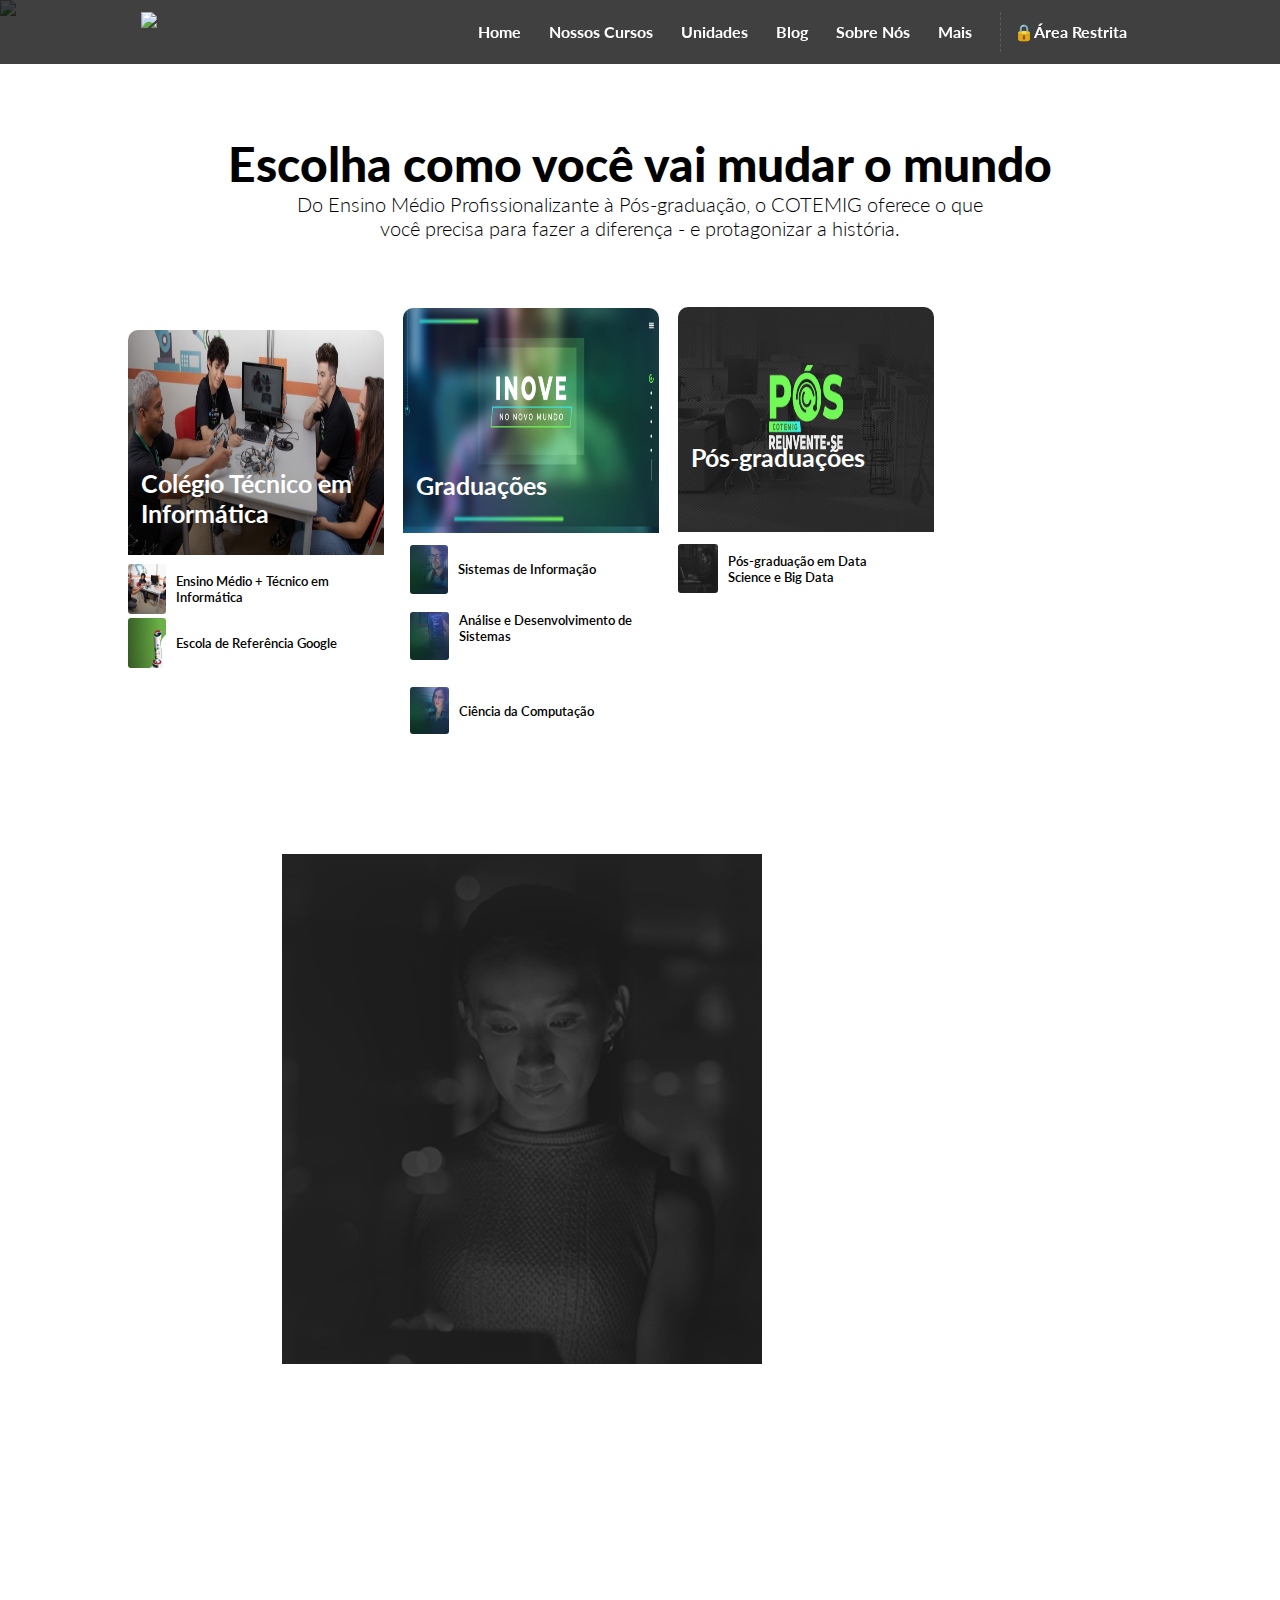
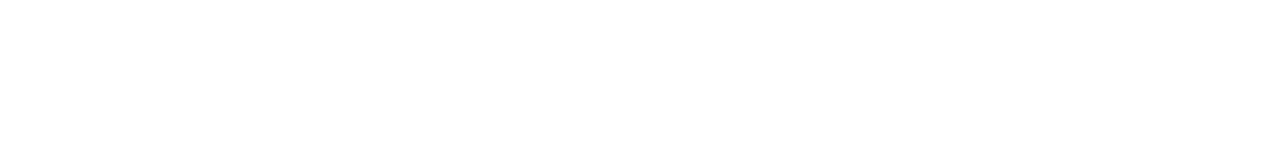
==== Cotemig/index.html @ 52f065c5 "tudo" ====
<!DOCTYPE html>
<html lang="pt-BR">

<head>
    <meta charset="UTF-8">
    <meta name="viewport" content="width=device-width, initial-scale=1.0">
    <meta http-equiv="X-UA-Compatible" content="ie=edge">
    <link rel="stylesheet" href="cotemig.css">
    <link rel="shortcut icon" type="image/x-icon" href="https://cotemig.com.br/assets/img/favicon.ico">
    <title>Cotemig: Sua revolução começa aqui</title>
    <link rel="preconnect" href="https://fonts.googleapis.com">
    <link rel="preconnect" href="https://fonts.gstatic.com" crossorigin>
    <link href="https://fonts.googleapis.com/css2?family=Lato:wght@400;900&display=swap" rel="stylesheet">
</head>

<body>
    <div class="cabeca">
        <img src="https://www.cotemig.com.br/assets/img/logo-white-x.png">
        <div>
            <ul>
                <li>Home</li>
                <li>Nossos Cursos</li>
                <li>Unidades</li>
                <li>Blog</li>
                <li>Sobre Nós</li>
                <li>Mais</li>
                <li id="formiguinha"> 🔒Área Restrita</li>
            </ul>
        </div>
    </div>

    <div class="carrosel">
        <img src="imagens/Aluno.png">
        <h1>COLÉGIO COTEMIG</h1>
        <p>Aqui o comum é ser INOVADOR.</p>

        <div class="botton">
            CLIQUE AQUI E CONHEÇA
        </div>
        <ul>
            <li class="bolinha"></li>
            <li class="bolinha" id="bolaBranca"></li>
        </ul>
    </div>
    <div class="ombro">
        <h1><b>Escolha como você vai mudar o mundo</b></h1>
        <p>Do Ensino Médio Profissionalizante à Pós-graduação, o COTEMIG oferece o que<br>
            você precisa para fazer a diferença - e protagonizar a história.</p>
    </div>

    <div class="cursos">
        <div class="curso1"> <img src="imagens/robotica.jpg">
            <h1>Colégio Técnico em <br> Informática</h1>
        </div>
        <div class="curso2"> <img src="imagens/imgPitica.jpg">
            <p>Ensino Médio + Técnico em<br>Informática</p>
        </div>
        <div class="curso3"> <img src="imagens/trofeu.jpg">
            <p>Escola de Referência Google</p>
        </div>
    </div>
    <div class="graduacao">
        <div class="inovar"> <img src="imagens/inovar.jpg">
            <h1>Graduações</h1>
        </div>
        <div class="SI"> <img src="imagens/caraSimpatico2.jpg">
            <p>Sistemas de Informação</p>
        </div>
        <div class="ADS"> <img src="imagens/celular.jpg">
            <p>Análise e Desenvolvimento de Sistemas</p>
        </div>
        <div class="CC"> <img src="imagens/menina.jpg">
            <p>Ciência da Computação</p>
        </div>
    </div>
    <div class="pós">
        <div class="reinventar"> <img src="imagens/reinventar.jpg">
            <h1>Pós-graduações</h1>
        </div>
        <div class="DSBD"> <img src="imagens/pc.jpg">
            <p>Pós-graduação em Data <br> Science e Big Data</p>
        </div>
        <div class="DFSM"> <img src="imagens/mulher.jpg"></div>
    </div>

</body>

</html>
---- Cotemig/cotemig.css ----
* {
    margin: 0;
    list-style: none;
    font-family: 'Lato', sans-serif;
}

div.cabeca>img {
    height: 40px;
}

.cabeca {
    z-index: 2;
    height: 4em;
    background: rgba(0, 0, 0, .75);
    align-items: center;
    display: flex;
    flex-wrap: wrap;
    justify-content: space-around;
    position: fixed;
    width: 100vw;
}


li {
    display: inline-block;
    padding-right: 1.5rem;
    color: white;
    font-weight: bold;
    transition: 0.5s;
}


li:hover {
    color: #40aa0b;
}


#formiguinha {
    border-left: dashed 1px rgba(121, 120, 120, 0.5);
    padding: .6rem .8rem;
}

div.carrosel>img {
    max-width: 85.4em;
}

div.carrosel>h1 {
    color: white;
    font-weight: 800;
    position: relative;
    bottom: 35vh;
    left: 15vw;
}

div.carrosel>p {
    color: white;
    font-weight: 400;
    position: relative;
    bottom: 33vh;
    left: 15vw;
}

.botton {
    z-index: 1;
    background: #40aa0b;
    color: white;
    border-radius: 8px;
    text-align: center;
    font-weight: 400;
    width: 18em;
    padding: 10px;
    position: relative;
    bottom: 28vh;
    left: 15vw;
}

.bolinha {
    background: #40aa0b;
    border-radius: 10px;
    height: 8.5px;
    position: relative;
    bottom: 25vh;
    left: 15vw;
}

#bolaBranca {
    background: white;
}

.ombro {
    text-align: center;
    font-size: 24px;
}

div.ombro>p {
    text-align: center;
    font-weight: 300;
    font-size: 20px
}

.cursos {
    display: flex;
    flex-direction: column;
    justify-content: center;
    width: 20.5%;
    position: relative;
    left: 10vw;
    top: 10vh;
}


div.curso1>img {
    z-index: -1;
    width: 20vw;
    height: 25vh;
    border-top-left-radius: 10px;
    border-top-right-radius: 10px;
    transform: scale(1);
}

div.curso1>h1 {
    z-index: 1;
    color: white;
    font-weight: 700;
    font-size: 25px;
    position: relative;
    bottom: 10vh;
    left: 1vw;
    
}

.curso2 {
    display: flex;
    flex-direction: row;
    align-items: center;
    position: absolute;
    top: 26vh;
}

.curso2:hover {
    color: #40aa0b;
}

div.curso2>img {
    width: 3vw;
    height: 5.5vh;
    border-radius: 3px;
    transform: scale(1);
    margin-right: 10px;
}

div.curso2>p {
    font-weight: 600;
    font-size: 0.8em;
    transition: 0.5s;
}

.curso3 {
    display: flex;
    flex-direction: row;
    align-items: center;
    transition: 0.5s;
}
.curso3:hover {
    color: #40aa0b;
}

div.curso3>img {
    width: 3vw;
    height: 5.5vh;
    border-radius: 3px;
    transform: scale(1);
    margin-right: 10px;
}

div.curso3>p {
    font-size: 0.8em;
    font-weight: 600;
}

.graduacao {
    display: flex;
    flex-direction: column;
    justify-content: center;
    width: 20.5%;
    position: relative;
    left: 31.5vw;
    bottom: 30vh;
}

div.inovar>img {
    width: 20vw;
    height: 25vh;
    border-top-left-radius: 10px;
    border-top-right-radius: 10px;
    transform: scale(1);
    margin-right: 10px;
}

div.inovar>h1 {
    color: white;
    font-weight: 700;
    font-size: 25px;
    position: absolute;
    top: 18vh;
    left: 1vw;
}

.SI {
    display: flex;
    flex-direction: row;
    align-items: center;
    position: relative;
    left: 0.5vw;
    top: 1vh;
    transition: 0.5s;
}

.SI:hover {
    color: #40aa0b;
}

div.SI>img {
    width: 3vw;
    height: 5.5vh;
    border-radius: 3px;
    transform: scale(1);
    margin-right: 10px;
}

div.SI>p {
    font-size: 0.8em;
    font-weight: 600;
}

.ADS {
    display: flex;
    flex-direction: row;
    position: relative;
    left: 0.5vw;
    top: 3vh;
    transition: 0.5s;
}

.ADS:hover {
    color: #40aa0b
}


div.ADS>img {
    width: 3.1vw;
    height: 5.3vh;
    border-radius: 3px;
    transform: scale(1);
    margin-right: 10px;
}

div.ADS>p {
    font-size: 0.8em;
    font-weight: 600;;
}

.CC {
    display: flex;
    flex-direction: row;
    align-items: center;
    position: relative;
    left: 0.5vw;
    top: 6vh;
}

div.CC>img {
    width: 3.1vw;
    height: 5.3vh;
    border-radius: 3px;
    margin-right: 10px;
}

div.CC>p {
    font-size: 0.8em;
    font-weight: 600;
}

.pós{
    display: flex;
    flex-direction: column;
    justify-content: center;
    width: 20.5%;
    position: relative;
    left: 22vw;
    bottom: 41.5vh;
}

.reinventar {
    position: relative;
    left: 31vw;
    bottom: 30vh;
}

div.reinventar>img {
    width: 20vw;
    height: 25vh;
    border-top-left-radius: 10px;
    border-top-right-radius: 10px;
    transform: scale(1);
    margin-right: 10px;
}

div.reinventar>h1 {
    color: white;
    font-weight: 700;
    font-size: 25px;
    position: absolute;
    top: 15vh;
    left: 1vw;
}

.DSBD {
    display: flex;
    flex-direction: row;
    align-items: center;
    position: relative;
    left: 31vw;
    bottom: 29vh;

}

div.DSBD>img {
    width: 3.1vw;
    height: 5.5vh;
    border-radius: 3px;
    margin-right: 10px;
}

div.DSBD>p {
    font-size: 0.8em;
    font-weight: 600;
}

.DSFM {
    display: flex;
    flex-direction: row;
    align-items: center;
    position: relative;
    left: 31vw;
    bottom: 29vh;
    border: solid;
   
}

div.DSFM>img {
    width: 3.1vw;
    height: 5.5vh;
    border-radius: 3px;
    margin-right: 10px;
}
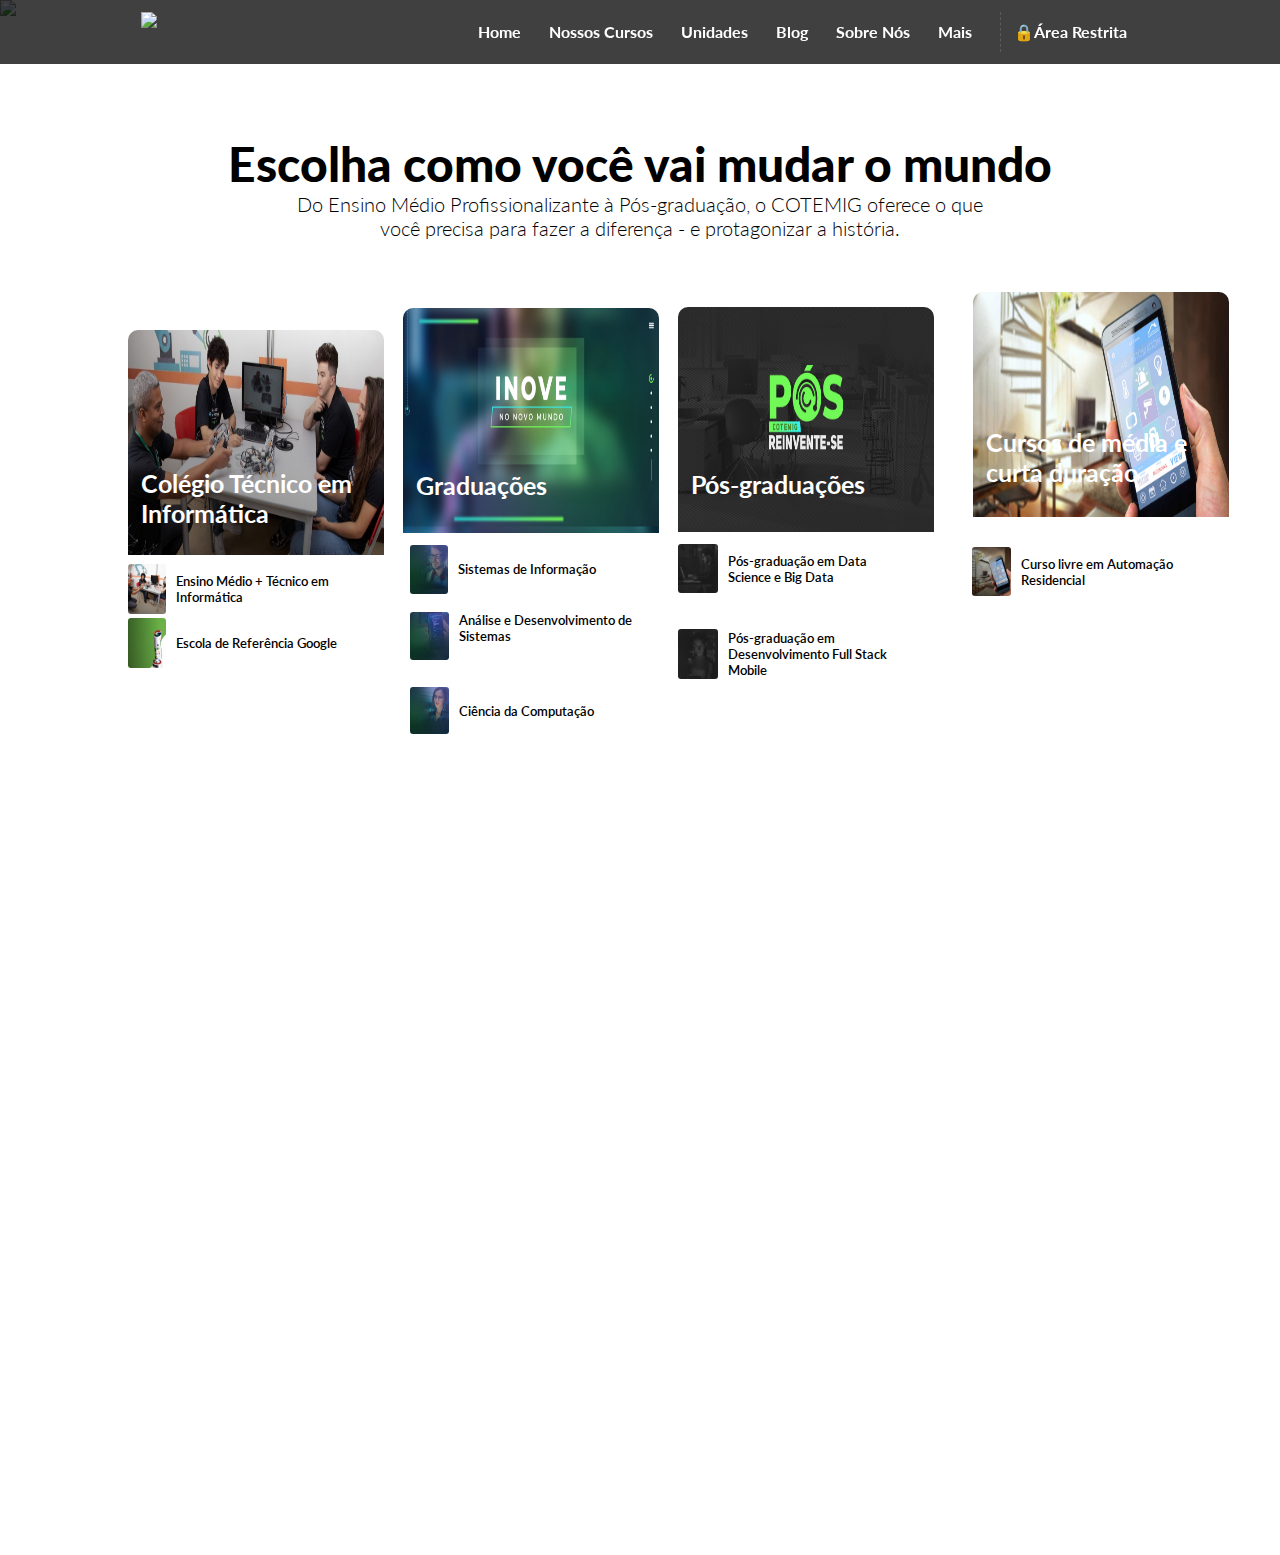
==== commit e9459482: ".." ====
--- a/Cotemig/index.html
+++ b/Cotemig/index.html
@@ -47,42 +47,52 @@
         <p>Do Ensino Médio Profissionalizante à Pós-graduação, o COTEMIG oferece o que<br>
             você precisa para fazer a diferença - e protagonizar a história.</p>
     </div>
-
-    <div class="cursos">
-        <div class="curso1"> <img src="imagens/robotica.jpg">
-            <h1>Colégio Técnico em <br> Informática</h1>
+    <section>
+        <div class="escola">
+            <div class="tecnica"> <img src="imagens/robotica.jpg">
+                <h1>Colégio Técnico em <br> Informática</h1>
+            </div>
+            <div class="informatica"> <img src="imagens/imgPitica.jpg">
+                <p>Ensino Médio + Técnico em<br>Informática</p>
+            </div>
+            <div class="google"> <img src="imagens/trofeu.jpg">
+                <p>Escola de Referência Google</p>
+            </div>
         </div>
-        <div class="curso2"> <img src="imagens/imgPitica.jpg">
-            <p>Ensino Médio + Técnico em<br>Informática</p>
+        <div class="graduacao">
+            <div class="inovar"> <img src="imagens/inovar.jpg">
+                <h1>Graduações</h1>
+            </div>
+            <div class="SI"> <img src="imagens/caraSimpatico2.jpg">
+                <p>Sistemas de Informação</p>
+            </div>
+            <div class="ADS"> <img src="imagens/celular.jpg">
+                <p>Análise e Desenvolvimento de Sistemas</p>
+            </div>
+            <div class="CC"> <img src="imagens/menina.jpg">
+                <p>Ciência da Computação</p>
+            </div>
         </div>
-        <div class="curso3"> <img src="imagens/trofeu.jpg">
-            <p>Escola de Referência Google</p>
+        <div class="pós">
+            <div class="reinventar"> <img src="imagens/reinventar.jpg">
+                <h1>Pós-graduações</h1>
+            </div>
+            <div class="DSBD"> <img src="imagens/pc.jpg">
+                <p>Pós-graduação em Data <br> Science e Big Data</p>
+            </div>
+            <div class="DFSM"> <img src="imagens/mulher.jpg">
+                <p>Pós-graduação em <br> Desenvolvimento Full Stack <br> Mobile</p>
+            </div>
         </div>
-    </div>
-    <div class="graduacao">
-        <div class="inovar"> <img src="imagens/inovar.jpg">
-            <h1>Graduações</h1>
+        <div class="cursos">
+            <div class="curto"> <img src="imagens/telefonejpg.jpg">
+                <h1>Cursos de média e curta duração</h1>
+            </div>
+            <div class="AR"> <img src="imagens/telefonePitico.jpg">
+                <p>Curso livre em Automação <br> Residencial</p>
+            </div>
         </div>
-        <div class="SI"> <img src="imagens/caraSimpatico2.jpg">
-            <p>Sistemas de Informação</p>
-        </div>
-        <div class="ADS"> <img src="imagens/celular.jpg">
-            <p>Análise e Desenvolvimento de Sistemas</p>
-        </div>
-        <div class="CC"> <img src="imagens/menina.jpg">
-            <p>Ciência da Computação</p>
-        </div>
-    </div>
-    <div class="pós">
-        <div class="reinventar"> <img src="imagens/reinventar.jpg">
-            <h1>Pós-graduações</h1>
-        </div>
-        <div class="DSBD"> <img src="imagens/pc.jpg">
-            <p>Pós-graduação em Data <br> Science e Big Data</p>
-        </div>
-        <div class="DFSM"> <img src="imagens/mulher.jpg"></div>
-    </div>
-
+    </section>
 </body>
 
 </html>--- a/Cotemig/cotemig.css
+++ b/Cotemig/cotemig.css
@@ -98,7 +98,9 @@
     font-size: 20px
 }
 
-.cursos {
+
+
+.escola {
     display: flex;
     flex-direction: column;
     justify-content: center;
@@ -109,7 +111,7 @@
 }
 
 
-div.curso1>img {
+div.tecnica>img {
     z-index: -1;
     width: 20vw;
     height: 25vh;
@@ -118,7 +120,7 @@
     transform: scale(1);
 }
 
-div.curso1>h1 {
+div.tecnica>h1 {
     z-index: 1;
     color: white;
     font-weight: 700;
@@ -129,7 +131,7 @@
     
 }
 
-.curso2 {
+.informatica {
     display: flex;
     flex-direction: row;
     align-items: center;
@@ -137,11 +139,11 @@
     top: 26vh;
 }
 
-.curso2:hover {
+.informatica:hover {
     color: #40aa0b;
 }
 
-div.curso2>img {
+div.informatica>img {
     width: 3vw;
     height: 5.5vh;
     border-radius: 3px;
@@ -149,23 +151,23 @@
     margin-right: 10px;
 }
 
-div.curso2>p {
+div.informatica>p {
     font-weight: 600;
     font-size: 0.8em;
     transition: 0.5s;
 }
 
-.curso3 {
+.google {
     display: flex;
     flex-direction: row;
     align-items: center;
     transition: 0.5s;
 }
-.curso3:hover {
+.google:hover {
     color: #40aa0b;
 }
 
-div.curso3>img {
+div.google>img {
     width: 3vw;
     height: 5.5vh;
     border-radius: 3px;
@@ -173,7 +175,7 @@
     margin-right: 10px;
 }
 
-div.curso3>p {
+div.google>p {
     font-size: 0.8em;
     font-weight: 600;
 }
@@ -311,46 +313,98 @@
     font-weight: 700;
     font-size: 25px;
     position: absolute;
+    top: 18vh;
+    left: 1vw;
+}
+
+.DSBD {
+    display: flex;
+    flex-direction: row;
+    align-items: center;
+    position: relative;
+    left: 31vw;
+    bottom: 29vh;
+
+}
+
+div.DSBD>img {
+    width: 3.1vw;
+    height: 5.5vh;
+    border-radius: 3px;
+    margin-right: 10px;
+}
+
+div.DSBD>p {
+    font-size: 0.8em;
+    font-weight: 600;
+}
+
+.DFSM {
+    display: flex;
+    flex-direction: row;
+    align-items: center;
+    position: relative;
+    left: 31vw;
+    bottom: 25vh;
+}
+
+div.DFSM>img {
+    width: 3.1vw;
+    height: 5.5vh;
+    border-radius: 3px;
+    margin-right: 10px;
+}
+
+div.DFSM>p {
+    font-size: 0.8em;
+    font-weight: 600;
+}
+
+.cursos {
+    display: flex;
+    flex-direction: column;
+    justify-content: center;
+    width: 20.5%;
+    position: relative;
+    left: 76vw;
+    bottom: 109.5vh;
+}
+
+div.curto>img {
+    width: 20vw;
+    height: 25vh;
+    border-top-left-radius: 10px;
+    border-top-right-radius: 10px;
+    transform: scale(1);
+    margin-right: 10px;
+}
+
+div.curto>h1 {
+    color: white;
+    font-weight: 700;
+    font-size: 25px;
+    position: absolute;
     top: 15vh;
     left: 1vw;
 }
 
-.DSBD {
-    display: flex;
-    flex-direction: row;
-    align-items: center;
-    position: relative;
-    left: 31vw;
-    bottom: 29vh;
-
-}
-
-div.DSBD>img {
+.AR {
+    display: flex;
+    flex-direction: row;
+    align-items: center;
+    position: relative;
+    right: 0.1vw;
+    top: 3vh;
+}
+
+div.AR>img {
     width: 3.1vw;
     height: 5.5vh;
     border-radius: 3px;
     margin-right: 10px;
 }
 
-div.DSBD>p {
-    font-size: 0.8em;
-    font-weight: 600;
-}
-
-.DSFM {
-    display: flex;
-    flex-direction: row;
-    align-items: center;
-    position: relative;
-    left: 31vw;
-    bottom: 29vh;
-    border: solid;
-   
-}
-
-div.DSFM>img {
-    width: 3.1vw;
-    height: 5.5vh;
-    border-radius: 3px;
-    margin-right: 10px;
+div.AR>p {
+    font-size: 0.8em;
+    font-weight: 600;
 }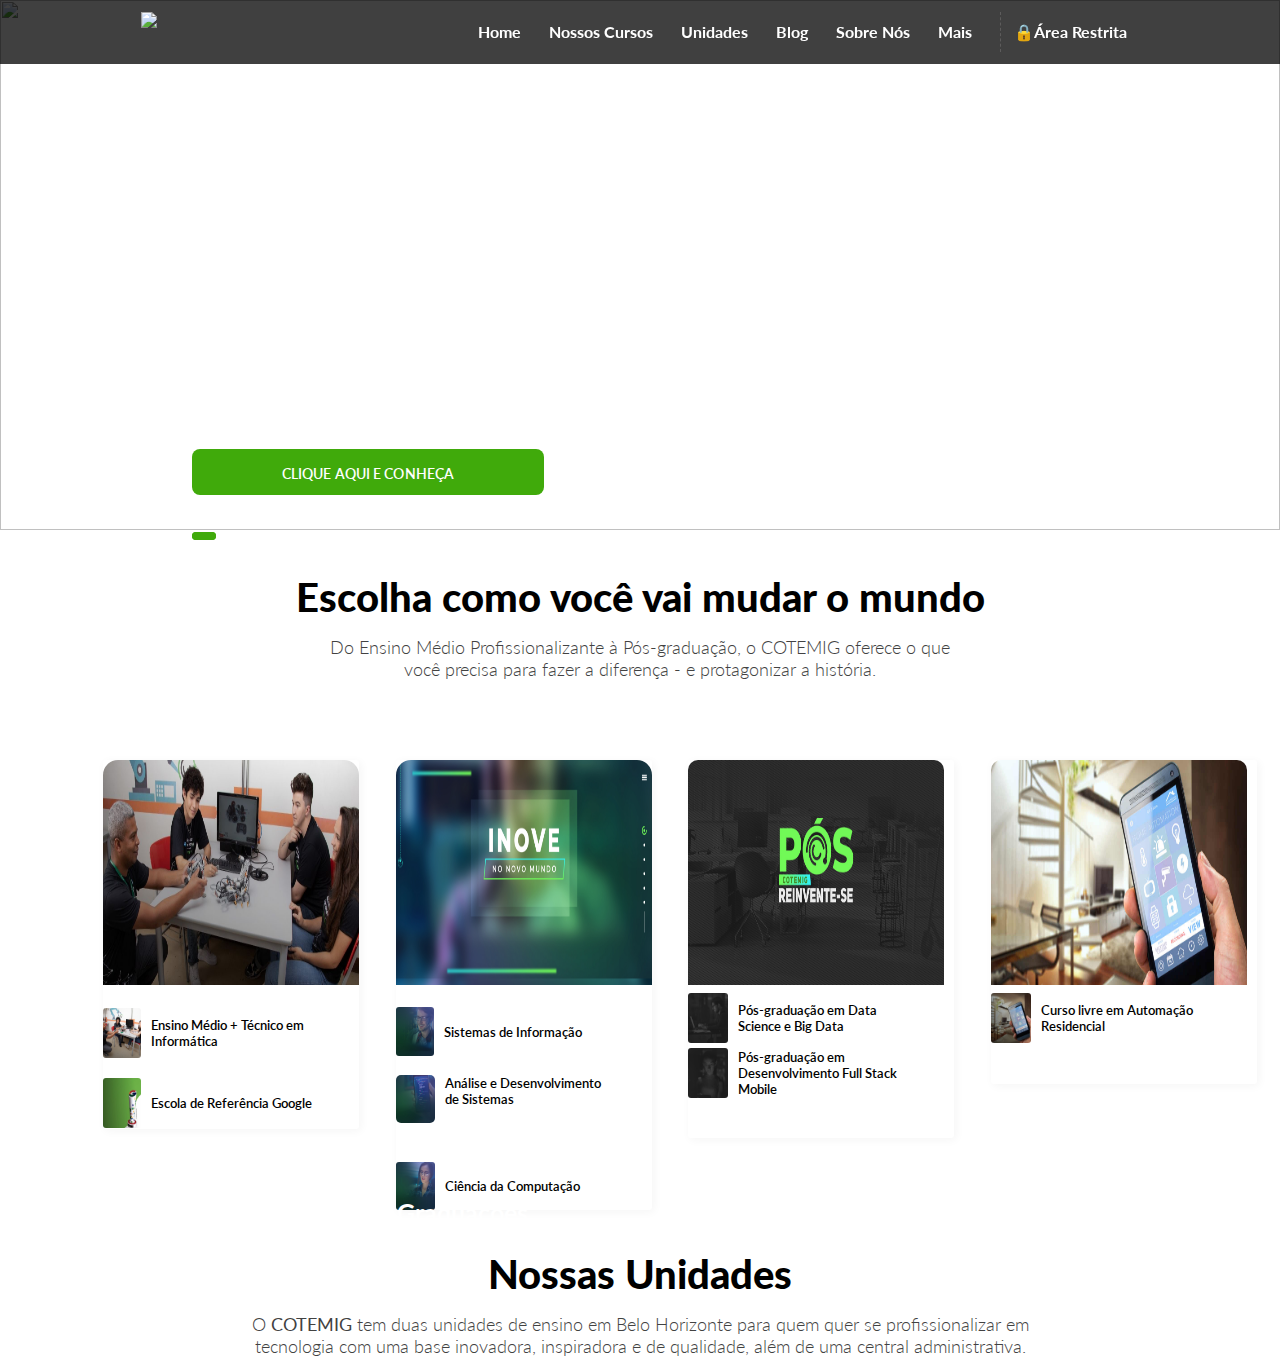
==== commit e2095c4b: "..." ====
--- a/Cotemig/index.html
+++ b/Cotemig/index.html
@@ -14,6 +14,7 @@
 </head>
 
 <body>
+
     <div class="cabeca">
         <img src="https://www.cotemig.com.br/assets/img/logo-white-x.png">
         <div>
@@ -28,26 +29,25 @@
             </ul>
         </div>
     </div>
-
     <div class="carrosel">
         <img src="imagens/Aluno.png">
         <h1>COLÉGIO COTEMIG</h1>
         <p>Aqui o comum é ser INOVADOR.</p>
 
         <div class="botton">
-            CLIQUE AQUI E CONHEÇA
+            <p>CLIQUE AQUI E CONHEÇA</p>
         </div>
         <ul>
             <li class="bolinha"></li>
             <li class="bolinha" id="bolaBranca"></li>
         </ul>
     </div>
-    <div class="ombro">
-        <h1><b>Escolha como você vai mudar o mundo</b></h1>
+    <div class="slogan">
+        <h1>Escolha como você vai mudar o mundo</h1>
         <p>Do Ensino Médio Profissionalizante à Pós-graduação, o COTEMIG oferece o que<br>
             você precisa para fazer a diferença - e protagonizar a história.</p>
     </div>
-    <section>
+    <div class="ombro">
         <div class="escola">
             <div class="tecnica"> <img src="imagens/robotica.jpg">
                 <h1>Colégio Técnico em <br> Informática</h1>
@@ -67,13 +67,13 @@
                 <p>Sistemas de Informação</p>
             </div>
             <div class="ADS"> <img src="imagens/celular.jpg">
-                <p>Análise e Desenvolvimento de Sistemas</p>
+                <p>Análise e Desenvolvimento <br> de Sistemas</p>
             </div>
             <div class="CC"> <img src="imagens/menina.jpg">
                 <p>Ciência da Computação</p>
             </div>
         </div>
-        <div class="pós">
+        <div class="pos">
             <div class="reinventar"> <img src="imagens/reinventar.jpg">
                 <h1>Pós-graduações</h1>
             </div>
@@ -92,7 +92,12 @@
                 <p>Curso livre em Automação <br> Residencial</p>
             </div>
         </div>
-    </section>
+    </div>
+    <div class="slogan">
+        <h1>Nossas Unidades</h1>
+        <p>O <b>COTEMIG</b> tem duas unidades de ensino em Belo Horizonte para quem quer se profissionalizar em <br>
+            tecnologia com uma base inovadora, inspiradora e de qualidade, além de uma central administrativa.</p>
+    </div>
 </body>
 
 </html>--- a/Cotemig/cotemig.css
+++ b/Cotemig/cotemig.css
@@ -1,8 +1,11 @@
 * {
     margin: 0;
+    border: none;
     list-style: none;
     font-family: 'Lato', sans-serif;
 }
+
+
 
 div.cabeca>img {
     height: 40px;
@@ -11,13 +14,13 @@
 .cabeca {
     z-index: 2;
     height: 4em;
+    width: 100vw;
     background: rgba(0, 0, 0, .75);
     align-items: center;
     display: flex;
     flex-wrap: wrap;
     justify-content: space-around;
     position: fixed;
-    width: 100vw;
 }
 
 
@@ -40,23 +43,25 @@
     padding: .6rem .8rem;
 }
 
+
 div.carrosel>img {
-    max-width: 85.4em;
+    width: 100%;
+    height: 530px;
 }
 
 div.carrosel>h1 {
     color: white;
     font-weight: 800;
-    position: relative;
-    bottom: 35vh;
+    position: absolute;
+    bottom: 62vh;
     left: 15vw;
 }
 
 div.carrosel>p {
     color: white;
     font-weight: 400;
-    position: relative;
-    bottom: 33vh;
+    position: absolute;
+    bottom: 58vh;
     left: 15vw;
 }
 
@@ -66,48 +71,63 @@
     color: white;
     border-radius: 8px;
     text-align: center;
-    font-weight: 400;
-    width: 18em;
-    padding: 10px;
-    position: relative;
-    bottom: 28vh;
+    font-weight: 600;
+    letter-spacing: 0.1px;
+    height: 0.9em;
+    width: 20em;
+    padding: 1em;
+    position: absolute;
+    bottom: 45vh;
     left: 15vw;
+}
+
+div.botton>p {
+    font-size: 14px;
 }
 
 .bolinha {
     background: #40aa0b;
     border-radius: 10px;
     height: 8.5px;
-    position: relative;
-    bottom: 25vh;
+    position: absolute;
+    bottom: 40vh;
     left: 15vw;
 }
 
-#bolaBranca {
-    background: white;
-}
-
-.ombro {
+.slogan {
+    padding: 0;
+}
+
+.slogan h1 {
     text-align: center;
-    font-size: 24px;
-}
-
-div.ombro>p {
+    font-size: 2.5em;
+    font-weight: 900;
+    padding-top: 1em;
+}
+
+div.slogan>p {
+    color: #424242;
+    margin-top: 15px;
     text-align: center;
     font-weight: 300;
-    font-size: 20px
-}
-
-
+    font-size: 18px
+}
+
+.ombro {
+    display: flex;
+    justify-content: space-evenly;
+    align-content: center;
+    padding-left: 5em;
+    padding-top: 5em;
+}
 
 .escola {
     display: flex;
-    flex-direction: column;
-    justify-content: center;
-    width: 20.5%;
-    position: relative;
-    left: 10vw;
-    top: 10vh;
+    flex-direction: column; 
+    height: 41vh;
+    margin-right: 0.9em;
+    box-shadow: 2px 2px 10px whitesmoke;
+    border-radius: 3px;
 }
 
 
@@ -115,8 +135,8 @@
     z-index: -1;
     width: 20vw;
     height: 25vh;
-    border-top-left-radius: 10px;
-    border-top-right-radius: 10px;
+    border-top-left-radius: 15px;
+    border-top-right-radius: 15px;
     transform: scale(1);
 }
 
@@ -125,18 +145,16 @@
     color: white;
     font-weight: 700;
     font-size: 25px;
-    position: relative;
-    bottom: 10vh;
-    left: 1vw;
-    
+    position: absolute;
+    top: 130vh;
+    left: 8vw;
 }
 
 .informatica {
     display: flex;
-    flex-direction: row;
-    align-items: center;
-    position: absolute;
-    top: 26vh;
+    align-items: center;
+    height: 10vh;
+    transition: 0.5s;
 }
 
 .informatica:hover {
@@ -159,7 +177,6 @@
 
 .google {
     display: flex;
-    flex-direction: row;
     align-items: center;
     transition: 0.5s;
 }
@@ -183,20 +200,18 @@
 .graduacao {
     display: flex;
     flex-direction: column;
-    justify-content: center;
-    width: 20.5%;
-    position: relative;
-    left: 31.5vw;
-    bottom: 30vh;
+    margin-right: 0.9em;
+    height: 50vh;
+    box-shadow: 2px 2px 10px whitesmoke;
+    border-radius: 3px;
 }
 
 div.inovar>img {
     width: 20vw;
     height: 25vh;
-    border-top-left-radius: 10px;
-    border-top-right-radius: 10px;
-    transform: scale(1);
-    margin-right: 10px;
+    border-top-left-radius: 15px;
+    border-top-right-radius: 15px;
+    transform: scale(1);
 }
 
 div.inovar>h1 {
@@ -204,17 +219,14 @@
     font-weight: 700;
     font-size: 25px;
     position: absolute;
-    top: 18vh;
-    left: 1vw;
+    top: 133vh;
+    left: 31vw;
 }
 
 .SI {
     display: flex;
-    flex-direction: row;
-    align-items: center;
-    position: relative;
-    left: 0.5vw;
-    top: 1vh;
+    align-items: center;
+    height: 10vh;
     transition: 0.5s;
 }
 
@@ -238,9 +250,7 @@
 .ADS {
     display: flex;
     flex-direction: row;
-    position: relative;
-    left: 0.5vw;
-    top: 3vh;
+    height: 10vh;
     transition: 0.5s;
 }
 
@@ -252,7 +262,7 @@
 div.ADS>img {
     width: 3.1vw;
     height: 5.3vh;
-    border-radius: 3px;
+    border-radius: 5px;
     transform: scale(1);
     margin-right: 10px;
 }
@@ -264,11 +274,12 @@
 
 .CC {
     display: flex;
-    flex-direction: row;
-    align-items: center;
-    position: relative;
-    left: 0.5vw;
-    top: 6vh;
+    align-items: center;
+    transition: 0.5s;
+}
+
+.CC:hover {
+    color:#40aa0b;
 }
 
 div.CC>img {
@@ -283,20 +294,13 @@
     font-weight: 600;
 }
 
-.pós{
+.pos{
     display: flex;
     flex-direction: column;
-    justify-content: center;
-    width: 20.5%;
-    position: relative;
-    left: 22vw;
-    bottom: 41.5vh;
-}
-
-.reinventar {
-    position: relative;
-    left: 31vw;
-    bottom: 30vh;
+    margin-right: 0.9em;
+    height: 42vh;
+    box-shadow: 2px 2px 10px whitesmoke;
+    border-radius: 3px;
 }
 
 div.reinventar>img {
@@ -313,18 +317,19 @@
     font-weight: 700;
     font-size: 25px;
     position: absolute;
-    top: 18vh;
-    left: 1vw;
+    top: 133vh;
+    left: 54vw;
 }
 
 .DSBD {
     display: flex;
-    flex-direction: row;
-    align-items: center;
-    position: relative;
-    left: 31vw;
-    bottom: 29vh;
-
+    align-items: center;
+    height: 60px;
+    transition: 0.5s;
+}
+
+.DSBD:hover {
+    color:#40aa0b
 }
 
 div.DSBD>img {
@@ -343,9 +348,11 @@
     display: flex;
     flex-direction: row;
     align-items: center;
-    position: relative;
-    left: 31vw;
-    bottom: 25vh;
+    transition: 0.5s;
+}
+
+.DFSM:hover {
+    color:#40aa0b;
 }
 
 div.DFSM>img {
@@ -363,11 +370,14 @@
 .cursos {
     display: flex;
     flex-direction: column;
-    justify-content: center;
-    width: 20.5%;
-    position: relative;
-    left: 76vw;
-    bottom: 109.5vh;
+    height: 36vh;
+    box-shadow: 2px 2px 10px whitesmoke;
+    border-radius: 3px;
+    transition: 0.5s;
+}
+
+.cursos:hover {
+    color:#40aa0b;
 }
 
 div.curto>img {
@@ -384,17 +394,14 @@
     font-weight: 700;
     font-size: 25px;
     position: absolute;
-    top: 15vh;
-    left: 1vw;
+    top: 130vh;
 }
 
 .AR {
     display: flex;
     flex-direction: row;
     align-items: center;
-    position: relative;
-    right: 0.1vw;
-    top: 3vh;
+    height: 60px;
 }
 
 div.AR>img {
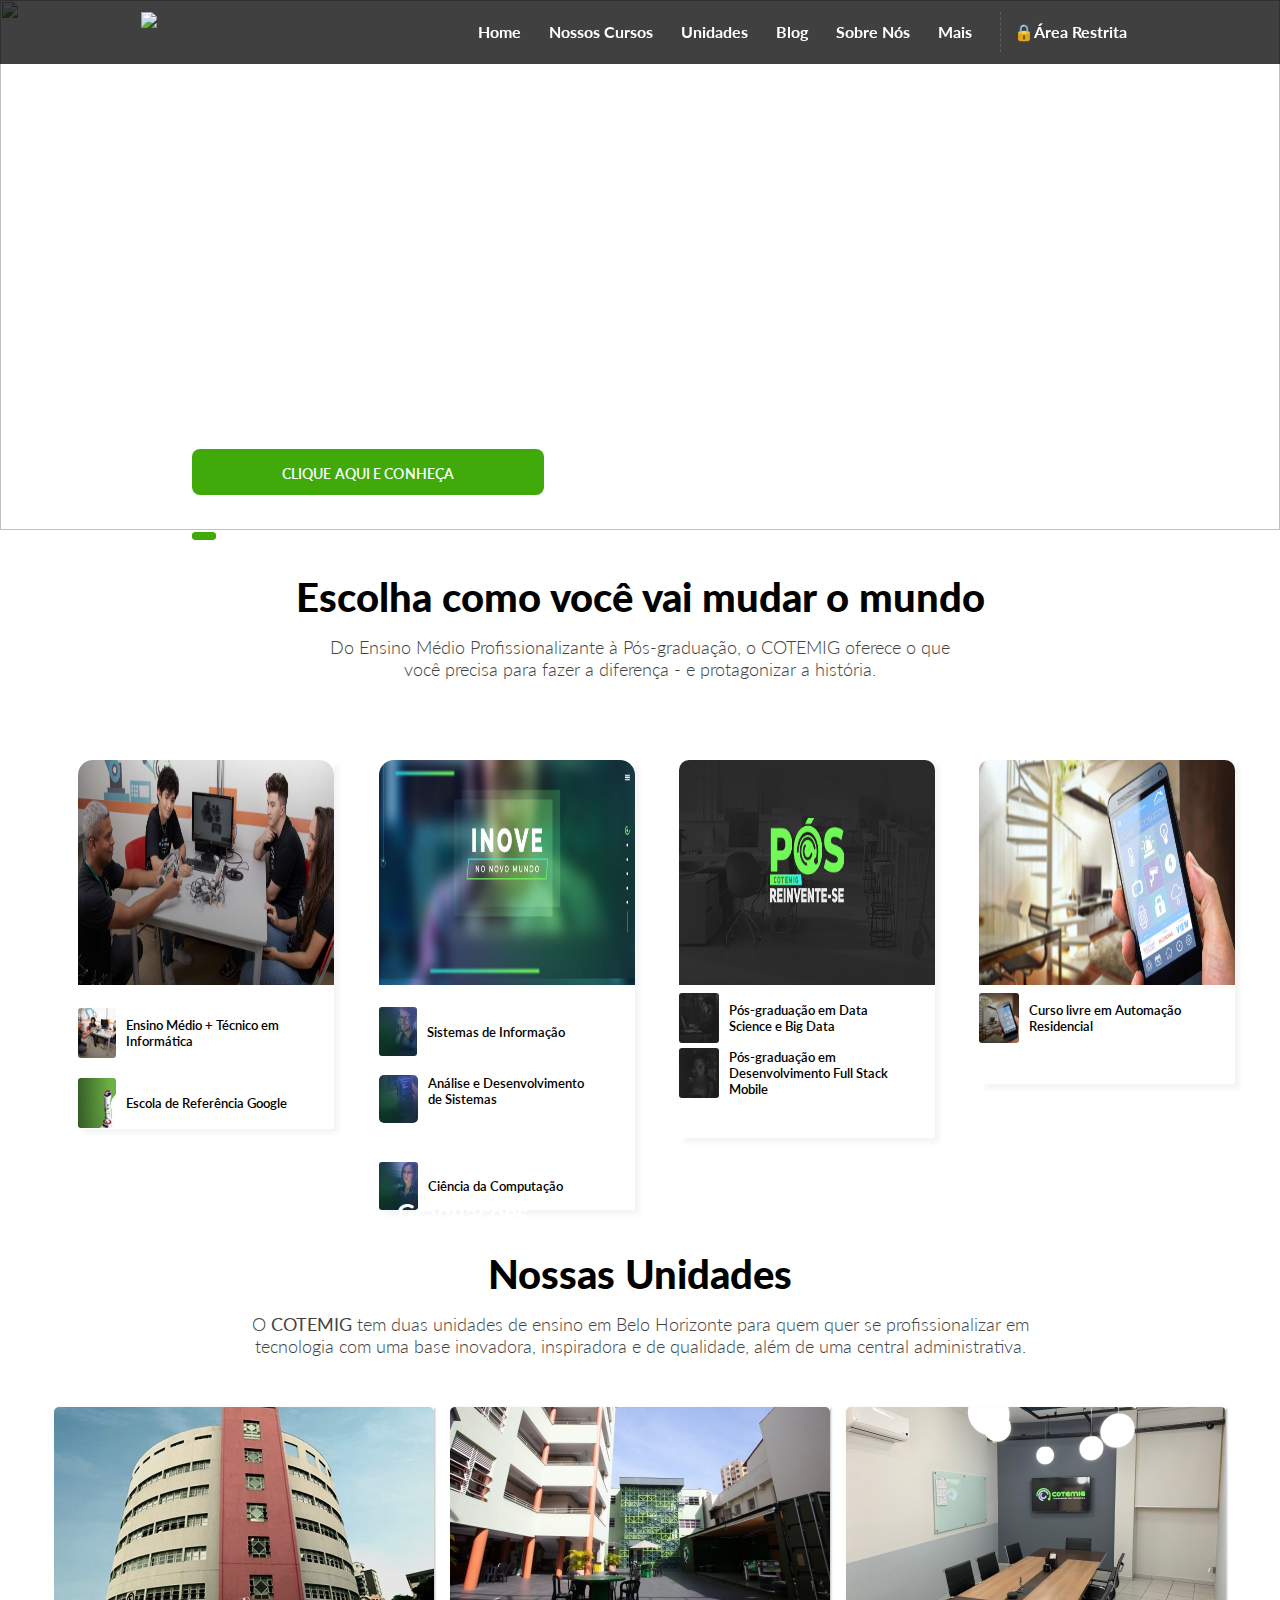
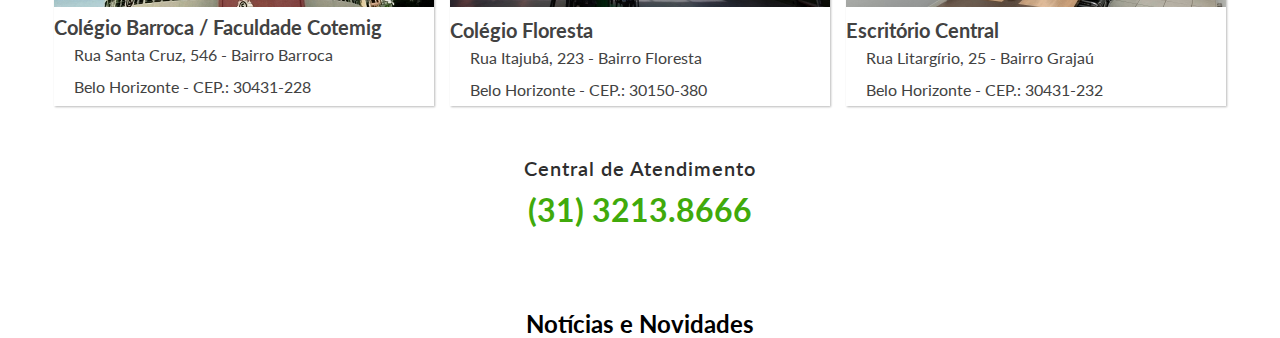
==== commit 70e97a53: "unidades" ====
--- a/Cotemig/index.html
+++ b/Cotemig/index.html
@@ -98,6 +98,30 @@
         <p>O <b>COTEMIG</b> tem duas unidades de ensino em Belo Horizonte para quem quer se profissionalizar em <br>
             tecnologia com uma base inovadora, inspiradora e de qualidade, além de uma central administrativa.</p>
     </div>
+    <div class="unidades">
+        <div class="barroca"> <img src="imagens/barroca.jpg">
+            <h4>Colégio Barroca / Faculdade Cotemig</h4>
+            <p>Rua Santa Cruz, 546 - Bairro Barroca </p>
+            <p>Belo Horizonte - CEP.: 30431-228</p>
+        </div>
+        <div class="floresta"> <img src="imagens/floresta.jpg">
+            <h4>Colégio Floresta</h4>
+            <p>Rua Itajubá, 223 - Bairro Floresta </p>
+            <p>Belo Horizonte - CEP.: 30150-380</p>
+        </div>
+        <div class="escritorio"> <img src="imagens/escritorio.jpg">
+            <h4>Escritório Central</h4>
+            <p>Rua Litargírio, 25 - Bairro Grajaú </p>
+            <p>Belo Horizonte - CEP.: 30431-232</p>
+        </div>
+    </div>
+    <section class="contato">
+      <p>Central de Atendimento</p>
+      <h1>(31) 3213.8666</h1>
+    </section>
+    <div class="joelho">
+        <h2>Notícias e Novidades</h2>
+    </div>
 </body>
 
 </html>--- a/Cotemig/cotemig.css
+++ b/Cotemig/cotemig.css
@@ -117,16 +117,17 @@
     display: flex;
     justify-content: space-evenly;
     align-content: center;
-    padding-left: 5em;
+    padding-left: 3em;
     padding-top: 5em;
 }
 
 .escola {
     display: flex;
-    flex-direction: column; 
+    flex-direction: column;
+    margin-right: 0.9em;
     height: 41vh;
-    margin-right: 0.9em;
-    box-shadow: 2px 2px 10px whitesmoke;
+    width: 20vw;
+    box-shadow: 5px 5px 5px whitesmoke;
     border-radius: 3px;
 }
 
@@ -180,6 +181,7 @@
     align-items: center;
     transition: 0.5s;
 }
+
 .google:hover {
     color: #40aa0b;
 }
@@ -202,7 +204,8 @@
     flex-direction: column;
     margin-right: 0.9em;
     height: 50vh;
-    box-shadow: 2px 2px 10px whitesmoke;
+    width: 20vw;
+    box-shadow: 5px 5px 5px whitesmoke;
     border-radius: 3px;
 }
 
@@ -269,7 +272,8 @@
 
 div.ADS>p {
     font-size: 0.8em;
-    font-weight: 600;;
+    font-weight: 600;
+    ;
 }
 
 .CC {
@@ -279,7 +283,7 @@
 }
 
 .CC:hover {
-    color:#40aa0b;
+    color: #40aa0b;
 }
 
 div.CC>img {
@@ -294,12 +298,13 @@
     font-weight: 600;
 }
 
-.pos{
+.pos {
     display: flex;
     flex-direction: column;
     margin-right: 0.9em;
     height: 42vh;
-    box-shadow: 2px 2px 10px whitesmoke;
+    width: 20vw;
+    box-shadow: 5px 5px 5px whitesmoke;
     border-radius: 3px;
 }
 
@@ -329,7 +334,7 @@
 }
 
 .DSBD:hover {
-    color:#40aa0b
+    color: #40aa0b
 }
 
 div.DSBD>img {
@@ -352,7 +357,7 @@
 }
 
 .DFSM:hover {
-    color:#40aa0b;
+    color: #40aa0b;
 }
 
 div.DFSM>img {
@@ -370,14 +375,16 @@
 .cursos {
     display: flex;
     flex-direction: column;
+    margin-right: 0.9em;
     height: 36vh;
-    box-shadow: 2px 2px 10px whitesmoke;
+    width: 20vw;
+    box-shadow: 5px 5px 5px whitesmoke;
     border-radius: 3px;
     transition: 0.5s;
 }
 
 .cursos:hover {
-    color:#40aa0b;
+    color: #40aa0b;
 }
 
 div.curto>img {
@@ -414,4 +421,114 @@
 div.AR>p {
     font-size: 0.8em;
     font-weight: 600;
+}
+
+.unidades {
+    display: flex;
+    flex-direction: row;
+    justify-content: center;
+    margin-top: 50px;
+}
+
+div.unidades p {
+    color: #424242;
+    line-height: 32px;
+    padding-left: 20px;
+}
+
+.barroca {
+    display: flex;
+    flex-direction: column;
+    align-items: baseline;
+    margin-right: 1em;
+    box-shadow: 1px 1px 2px rgb(187, 187, 187);
+    transition: 1s;
+}
+
+.barroca:hover {
+    transform: scale(1.05);
+    box-shadow: 5px 5px 10px rgb(187, 187, 187);
+}
+
+div.barroca>img {
+    border-top-left-radius: 5px;
+    border-top-right-radius: 5px;
+    color: #424242;
+}
+
+div.barroca>h4 {
+    color: #424242;
+    font-size: 20px;
+    margin-top: 8px;
+}
+
+.floresta {
+    margin-right: 1em;
+    box-shadow: 1px 1px 2px rgb(187, 187, 187);
+    transition: 1s;
+}
+
+.floresta:hover {
+    transform: scale(1.05);
+    box-shadow: 5px 5px 10px rgb(187, 187, 187);
+}
+
+div.floresta>img {
+    border-top-left-radius: 5px;
+    border-top-right-radius: 5px;
+    color: #424242;
+}
+
+div.floresta>h4 {
+    color: #424242;
+    font-size: 20px;
+    margin-top: 8px;
+}
+
+.escritorio {
+    box-shadow: 1px 1px 2px rgb(187, 187, 187);
+    transition: 1s;
+}
+
+.escritorio:hover {
+    transform: scale(1.05);
+    box-shadow: 5px 5px 10px rgb(187, 187, 187);
+}
+
+div.escritorio>img {
+    border-top-left-radius: 5px;
+    border-top-right-radius: 5px;
+    color: #424242;
+}
+
+div.escritorio>h4 {
+    color: #424242;
+    font-size: 20px;
+    margin-top: 8px;
+}
+
+section {
+    display: flex;
+    flex-direction: column;
+    align-items: center;
+    margin-top: 50px;
+}
+
+section p {
+    color: #2e2e2e;
+    font-size: 20px;
+    font-weight: 600;
+    letter-spacing: 1px;
+}
+
+section h1 {
+    color: #40aa0b;
+    font-size: 32px;
+    margin-top: 10px;
+}
+
+.joelho {
+    display: flex;
+    justify-content: center;
+    padding-top: 80px;
 }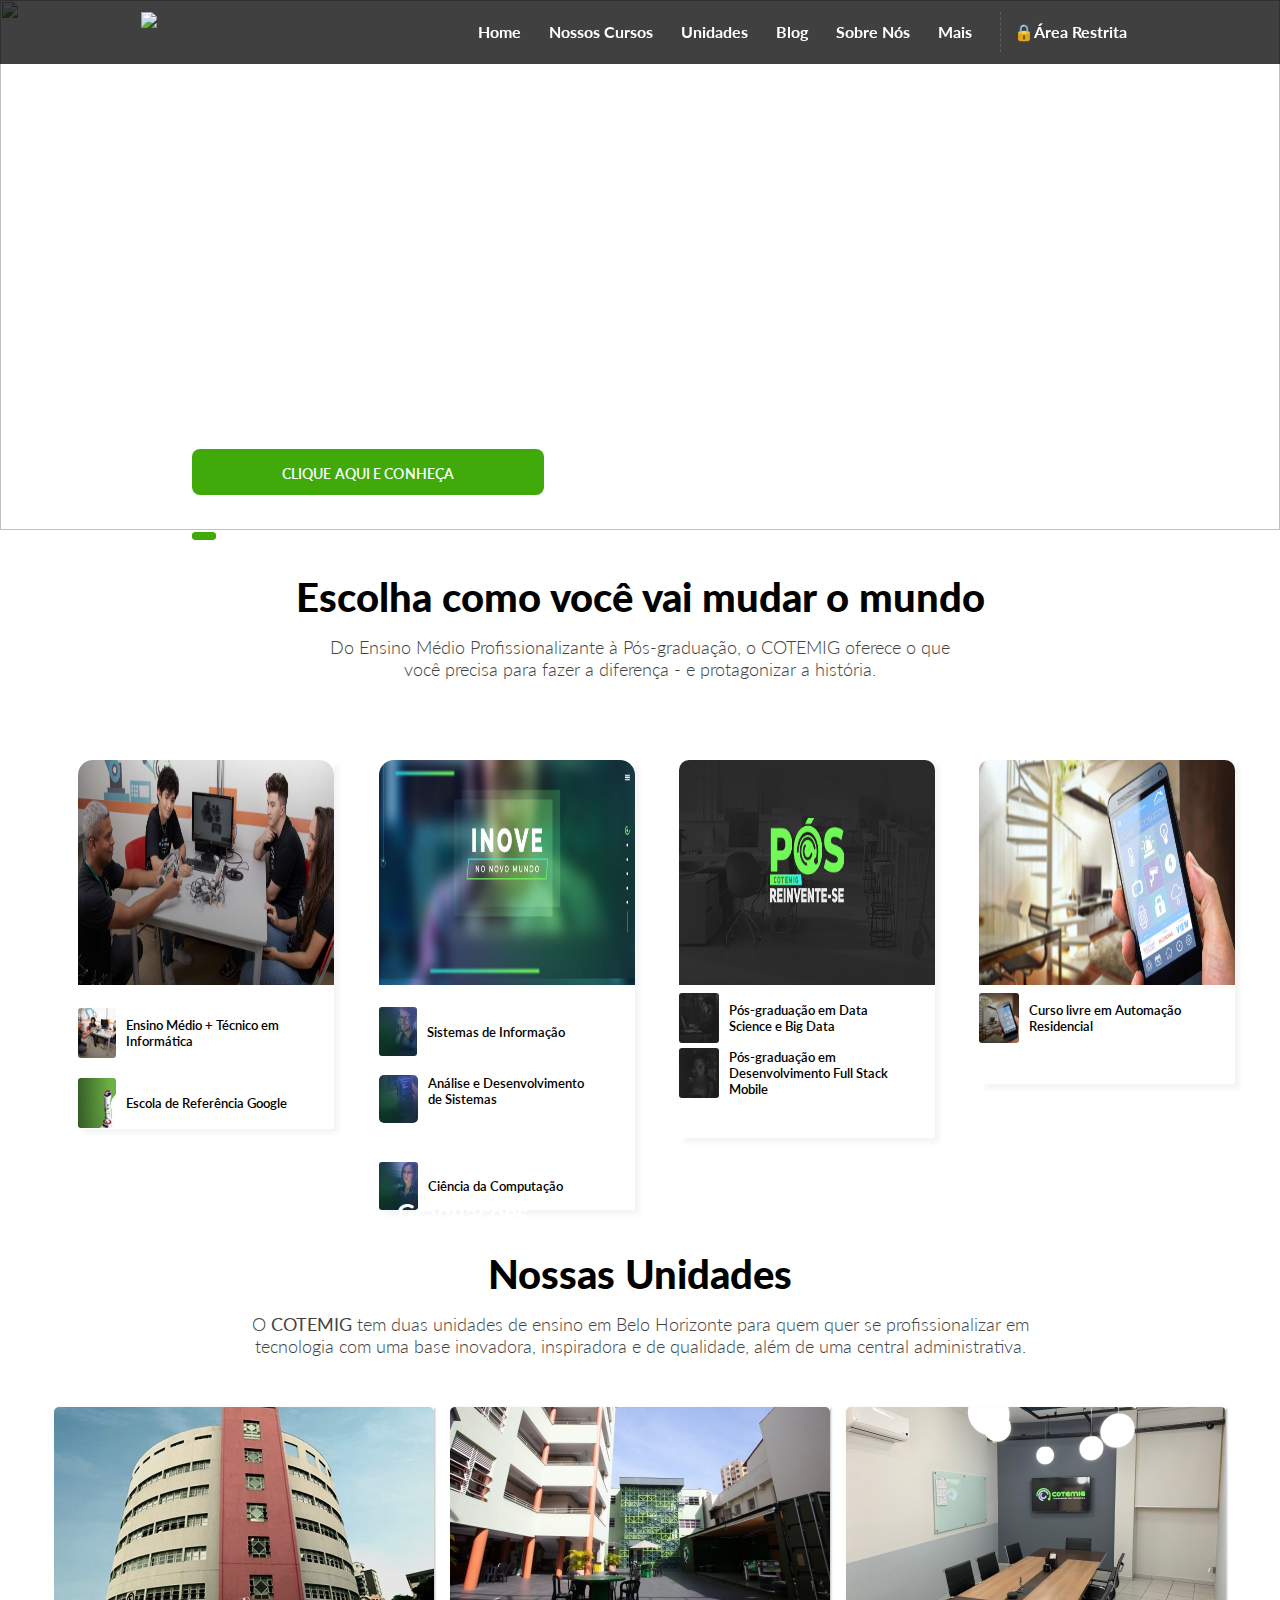
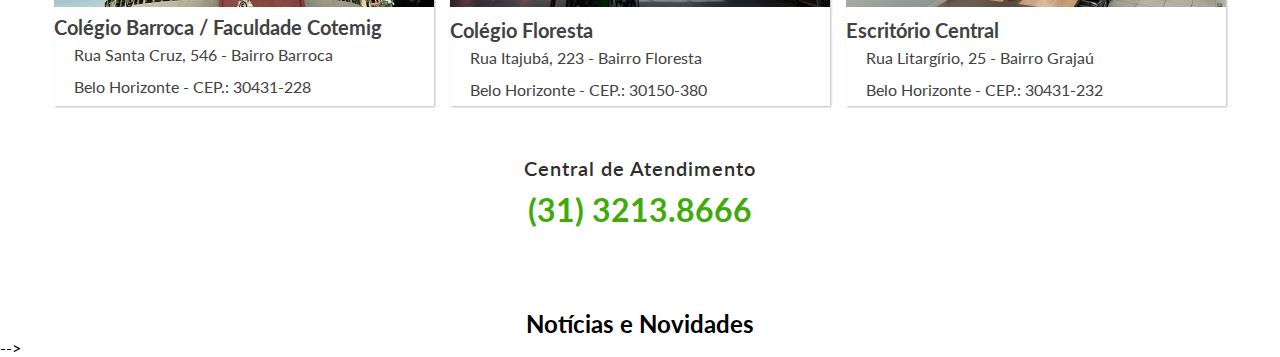
==== commit d1f58264: "nada" ====
--- a/Cotemig/index.html
+++ b/Cotemig/index.html
@@ -116,12 +116,19 @@
         </div>
     </div>
     <section class="contato">
-      <p>Central de Atendimento</p>
-      <h1>(31) 3213.8666</h1>
+        <p>Central de Atendimento</p>
+        <h1>(31) 3213.8666</h1>
     </section>
-    <div class="joelho">
-        <h2>Notícias e Novidades</h2>
-    </div>
+    <h2>Notícias e Novidades</h2>
+    <!-- <div class="joelho">
+        <div class="estudo"> <img src="imagens/estudo.png">
+            <!-- <h3>DOCUMENTOS <br> INSTITUCIONAIS DA <br> FACULDADE COTEMIG</h3>
+            <p>Em 23 de Maio de 2022</p> -->
+        <!-- </div>
+        <div class="hacker"> <img src="imagens/hacker.png"></div>
+        <div class="cnsd"> <img src="imagens/cnsd.jpg"></div> 
+        <div class="visual"> <img src="imagens/visuals.png"></div>
+    </div> --> -->
 </body>
 
 </html>--- a/Cotemig/cotemig.css
+++ b/Cotemig/cotemig.css
@@ -94,10 +94,6 @@
     left: 15vw;
 }
 
-.slogan {
-    padding: 0;
-}
-
 .slogan h1 {
     text-align: center;
     font-size: 2.5em;
@@ -116,6 +112,7 @@
 .ombro {
     display: flex;
     justify-content: space-evenly;
+    flex-wrap: wrap;
     align-content: center;
     padding-left: 3em;
     padding-top: 5em;
@@ -426,6 +423,7 @@
 .unidades {
     display: flex;
     flex-direction: row;
+    flex-wrap: wrap;
     justify-content: center;
     margin-top: 50px;
 }
@@ -527,8 +525,8 @@
     margin-top: 10px;
 }
 
-.joelho {
-    display: flex;
-    justify-content: center;
-    padding-top: 80px;
-}+h2 {
+    display: flex;
+    justify-content: space-evenly;
+    margin-top: 80px;
+}
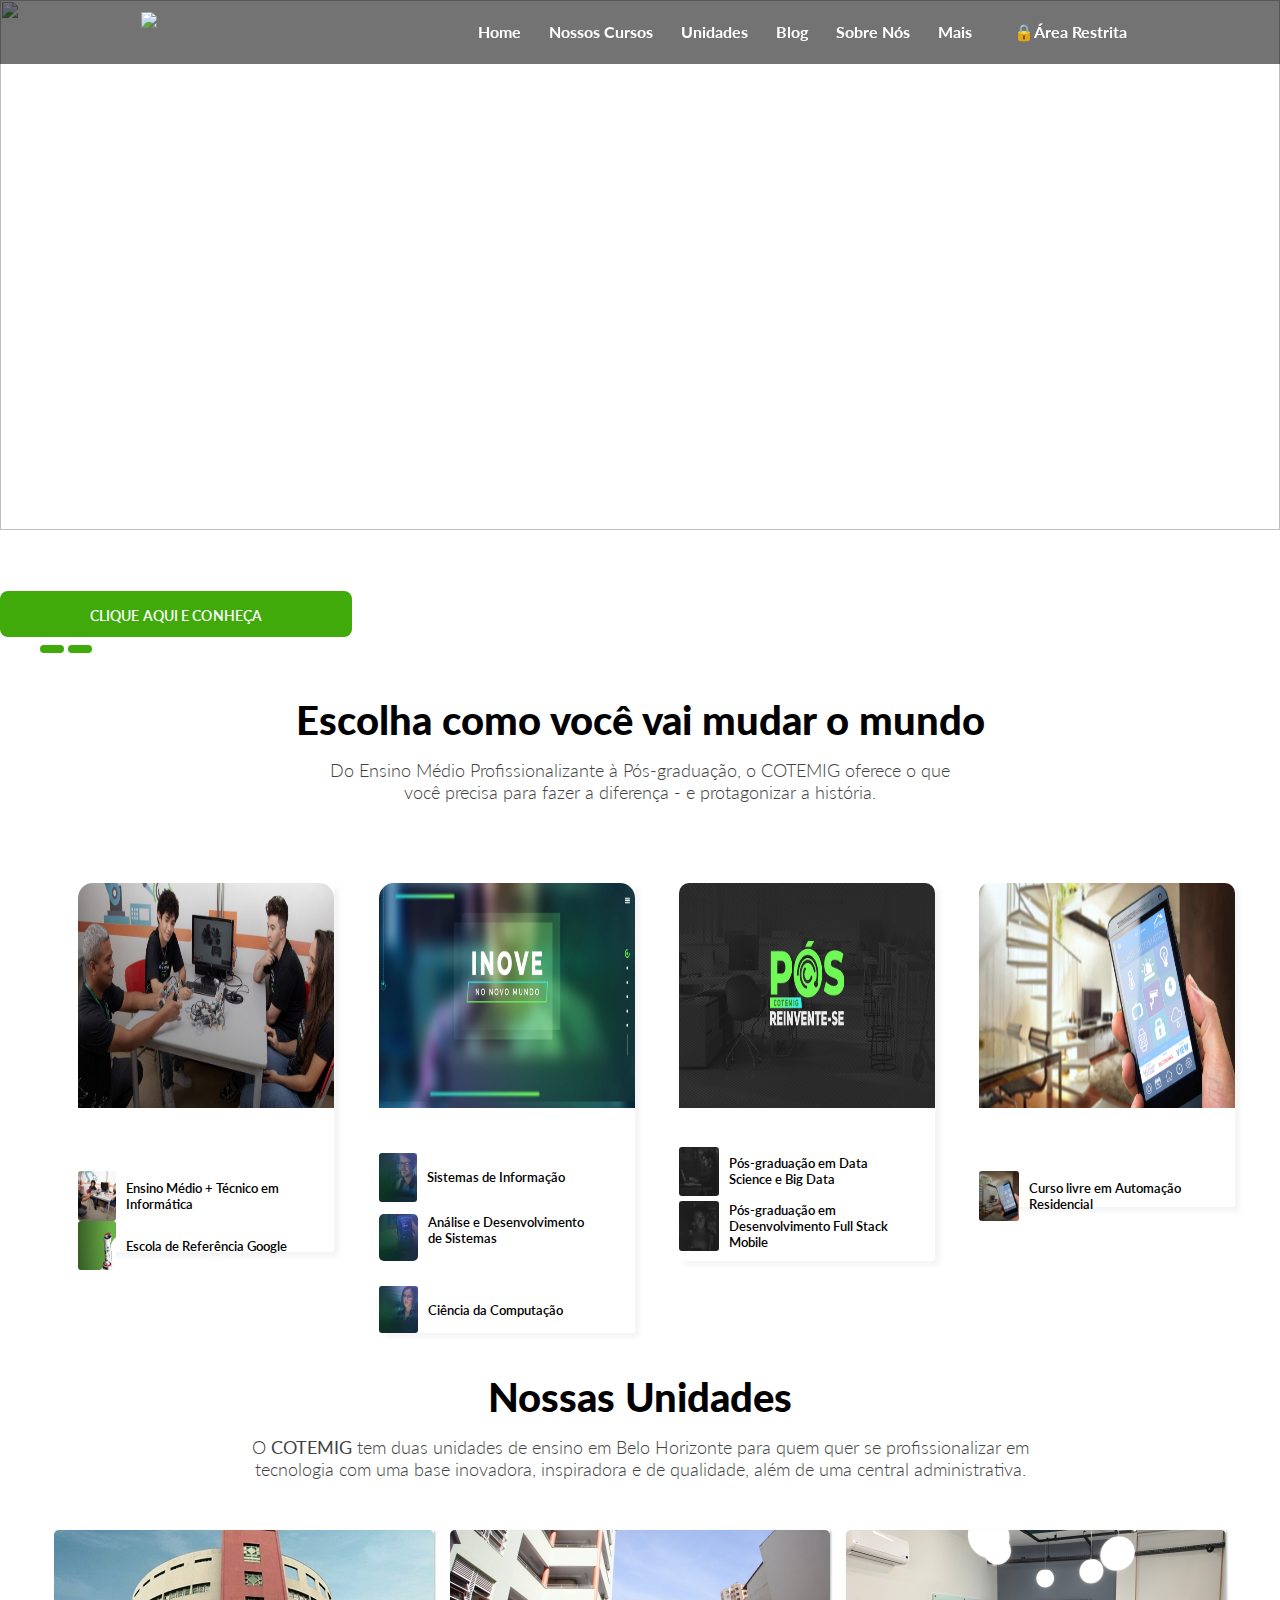
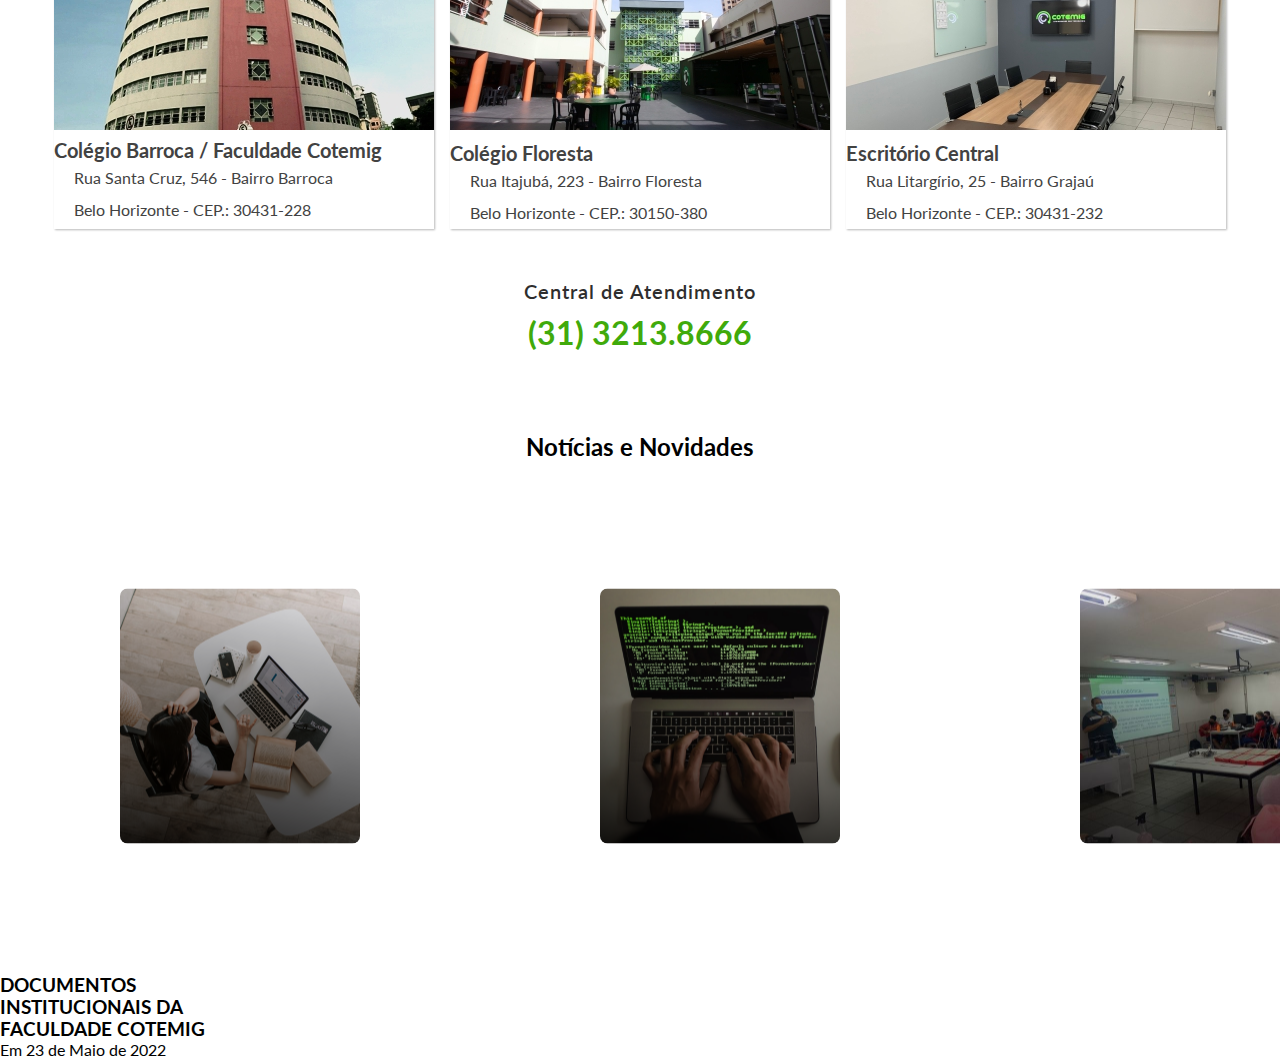
==== commit a7a0b9e8: "nada" ====
--- a/Cotemig/index.html
+++ b/Cotemig/index.html
@@ -120,15 +120,15 @@
         <h1>(31) 3213.8666</h1>
     </section>
     <h2>Notícias e Novidades</h2>
-    <!-- <div class="joelho">
+    <div class="joelho">
         <div class="estudo"> <img src="imagens/estudo.png">
-            <!-- <h3>DOCUMENTOS <br> INSTITUCIONAIS DA <br> FACULDADE COTEMIG</h3>
-            <p>Em 23 de Maio de 2022</p> -->
-        <!-- </div>
+            <h3>DOCUMENTOS <br> INSTITUCIONAIS DA <br> FACULDADE COTEMIG</h3>
+            <p>Em 23 de Maio de 2022</p>
+         </div>
         <div class="hacker"> <img src="imagens/hacker.png"></div>
         <div class="cnsd"> <img src="imagens/cnsd.jpg"></div> 
         <div class="visual"> <img src="imagens/visuals.png"></div>
-    </div> --> -->
+    </div>
 </body>
 
 </html>--- a/Cotemig/cotemig.css
+++ b/Cotemig/cotemig.css
@@ -15,7 +15,7 @@
     z-index: 2;
     height: 4em;
     width: 100vw;
-    background: rgba(0, 0, 0, .75);
+    background: rgba(0, 0, 0, .55);
     align-items: center;
     display: flex;
     flex-wrap: wrap;
@@ -52,7 +52,6 @@
 div.carrosel>h1 {
     color: white;
     font-weight: 800;
-    position: absolute;
     bottom: 62vh;
     left: 15vw;
 }
@@ -60,7 +59,6 @@
 div.carrosel>p {
     color: white;
     font-weight: 400;
-    position: absolute;
     bottom: 58vh;
     left: 15vw;
 }
@@ -76,7 +74,6 @@
     height: 0.9em;
     width: 20em;
     padding: 1em;
-    position: absolute;
     bottom: 45vh;
     left: 15vw;
 }
@@ -89,7 +86,6 @@
     background: #40aa0b;
     border-radius: 10px;
     height: 8.5px;
-    position: absolute;
     bottom: 40vh;
     left: 15vw;
 }
@@ -141,9 +137,8 @@
 div.tecnica>h1 {
     z-index: 1;
     color: white;
-    font-weight: 700;
+    font-weight: 500;
     font-size: 25px;
-    position: absolute;
     top: 130vh;
     left: 8vw;
 }
@@ -216,9 +211,8 @@
 
 div.inovar>h1 {
     color: white;
-    font-weight: 700;
+    font-weight: 500;
     font-size: 25px;
-    position: absolute;
     top: 133vh;
     left: 31vw;
 }
@@ -316,9 +310,8 @@
 
 div.reinventar>h1 {
     color: white;
-    font-weight: 700;
+    font-weight: 500;
     font-size: 25px;
-    position: absolute;
     top: 133vh;
     left: 54vw;
 }
@@ -395,9 +388,8 @@
 
 div.curto>h1 {
     color: white;
-    font-weight: 700;
+    font-weight: 500;
     font-size: 25px;
-    position: absolute;
     top: 130vh;
 }
 
@@ -439,13 +431,13 @@
     flex-direction: column;
     align-items: baseline;
     margin-right: 1em;
-    box-shadow: 1px 1px 2px rgb(187, 187, 187);
+    box-shadow: 1px 1px 2px rgb(185, 185, 185);
     transition: 1s;
 }
 
 .barroca:hover {
     transform: scale(1.05);
-    box-shadow: 5px 5px 10px rgb(187, 187, 187);
+    box-shadow: 5px 5px 10px rgb(185, 185, 185);
 }
 
 div.barroca>img {
@@ -462,13 +454,13 @@
 
 .floresta {
     margin-right: 1em;
-    box-shadow: 1px 1px 2px rgb(187, 187, 187);
+    box-shadow: 1px 1px 2px rgb(185, 185, 185);
     transition: 1s;
 }
 
 .floresta:hover {
     transform: scale(1.05);
-    box-shadow: 5px 5px 10px rgb(187, 187, 187);
+    box-shadow: 5px 5px 10px rgb(185, 185, 185);
 }
 
 div.floresta>img {
@@ -484,13 +476,13 @@
 }
 
 .escritorio {
-    box-shadow: 1px 1px 2px rgb(187, 187, 187);
+    box-shadow: 1px 1px 2px rgb(185, 185, 185);
     transition: 1s;
 }
 
 .escritorio:hover {
     transform: scale(1.05);
-    box-shadow: 5px 5px 10px rgb(187, 187, 187);
+    box-shadow: 5px 5px 10px rgb(185, 185, 185);
 }
 
 div.escritorio>img {
@@ -530,3 +522,29 @@
     justify-content: space-evenly;
     margin-top: 80px;
 }
+
+.joelho {
+    display: flex;
+    overflow: hidden;
+    align-items: flex-start;
+}
+div.estudo>img {
+    transform: scale(0.5);
+    border-radius: 15px;
+}
+
+div.hacker>img {
+    transform: scale(0.5);
+    border-radius: 15px;
+}
+
+div.cnsd>img{
+    transform: scale(0.5);
+    border-radius: 15px;
+}
+
+div.visual>img{
+    transform: scale(0.5);
+    border-radius: 15px;
+    position: relative;
+}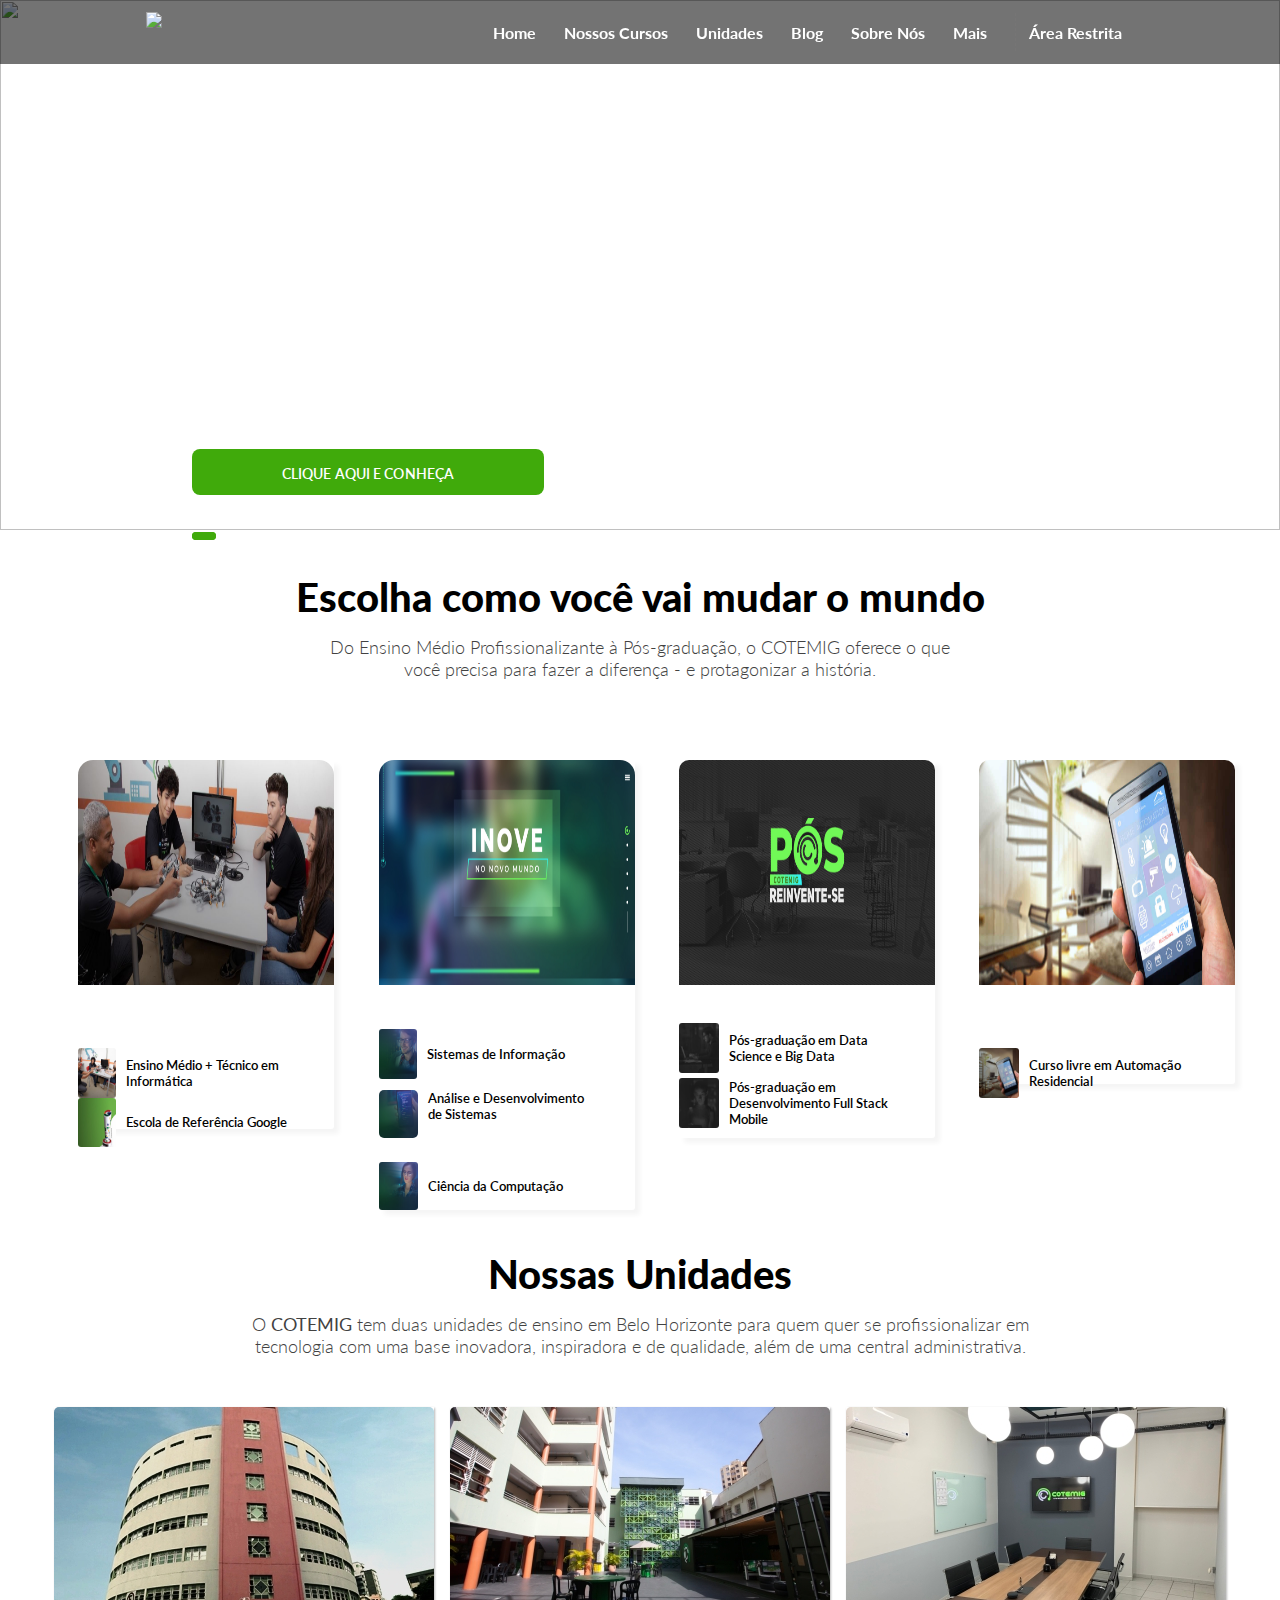
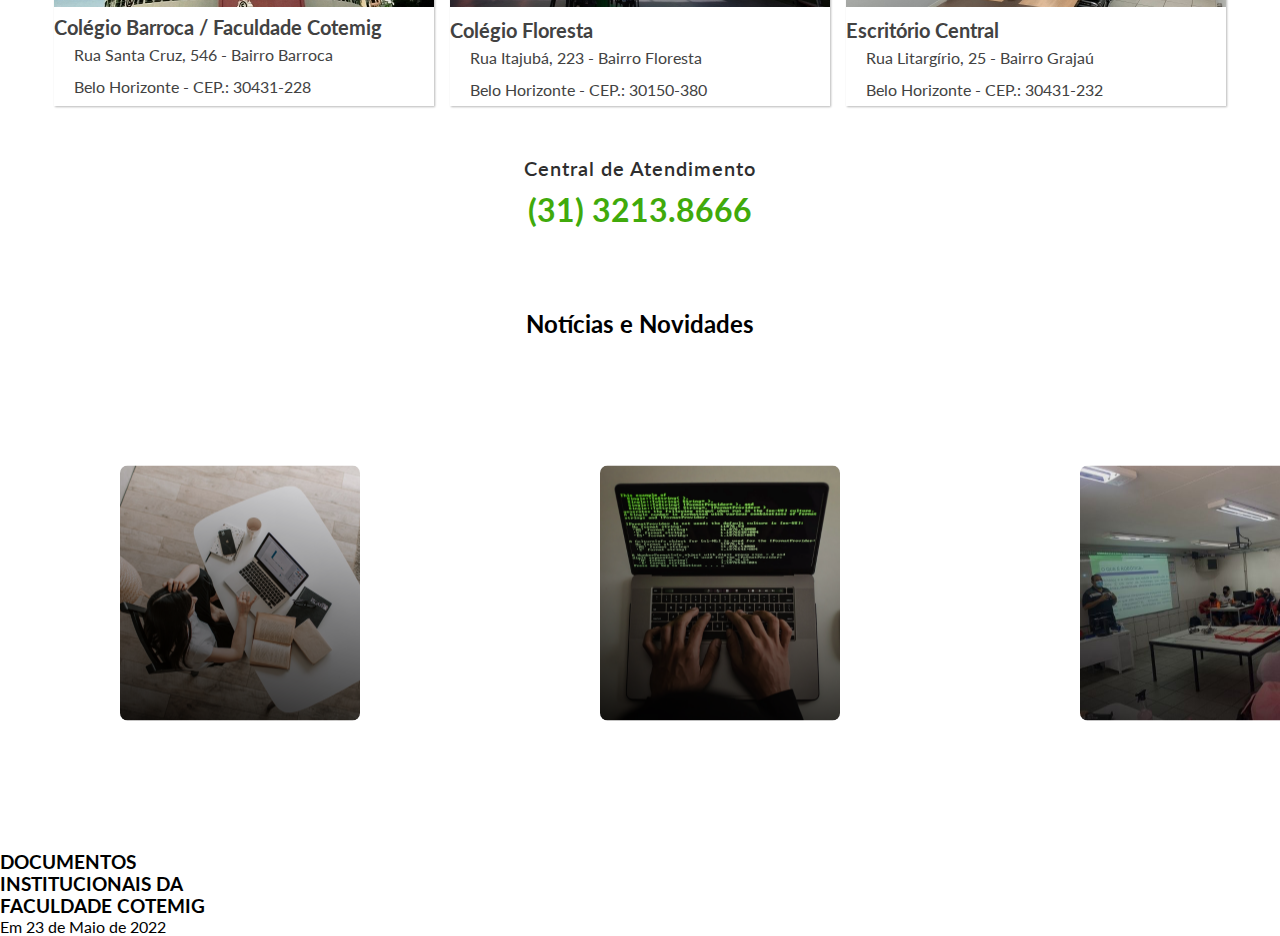
==== commit 1ace1568: "removi cadeado" ====
--- a/Cotemig/index.html
+++ b/Cotemig/index.html
@@ -25,7 +25,7 @@
                 <li>Blog</li>
                 <li>Sobre Nós</li>
                 <li>Mais</li>
-                <li id="formiguinha"> 🔒Área Restrita</li>
+                <li id="formiguinha"> Área Restrita</li>
             </ul>
         </div>
     </div>
--- a/Cotemig/cotemig.css
+++ b/Cotemig/cotemig.css
@@ -52,6 +52,7 @@
 div.carrosel>h1 {
     color: white;
     font-weight: 800;
+    position: absolute;
     bottom: 62vh;
     left: 15vw;
 }
@@ -59,6 +60,7 @@
 div.carrosel>p {
     color: white;
     font-weight: 400;
+    position: absolute;
     bottom: 58vh;
     left: 15vw;
 }
@@ -74,6 +76,7 @@
     height: 0.9em;
     width: 20em;
     padding: 1em;
+    position: absolute;
     bottom: 45vh;
     left: 15vw;
 }
@@ -86,6 +89,7 @@
     background: #40aa0b;
     border-radius: 10px;
     height: 8.5px;
+    position: absolute;
     bottom: 40vh;
     left: 15vw;
 }
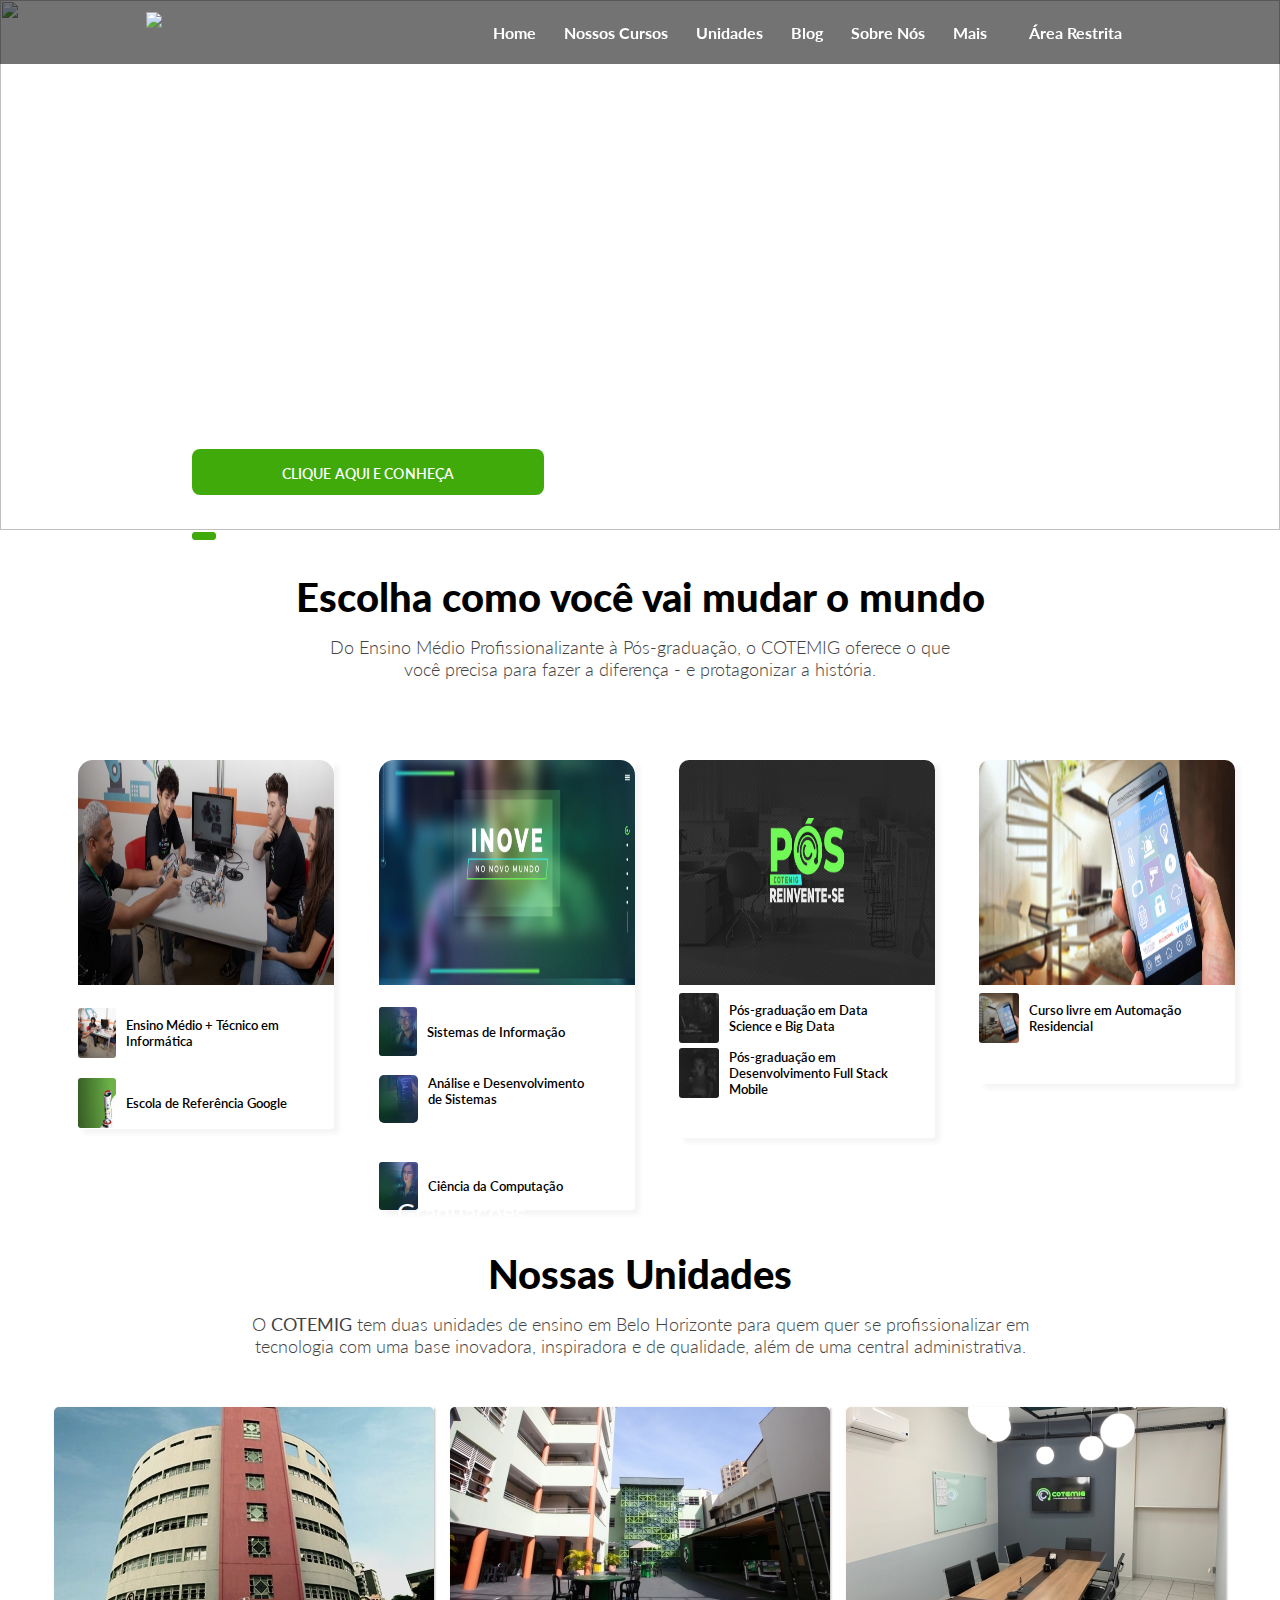
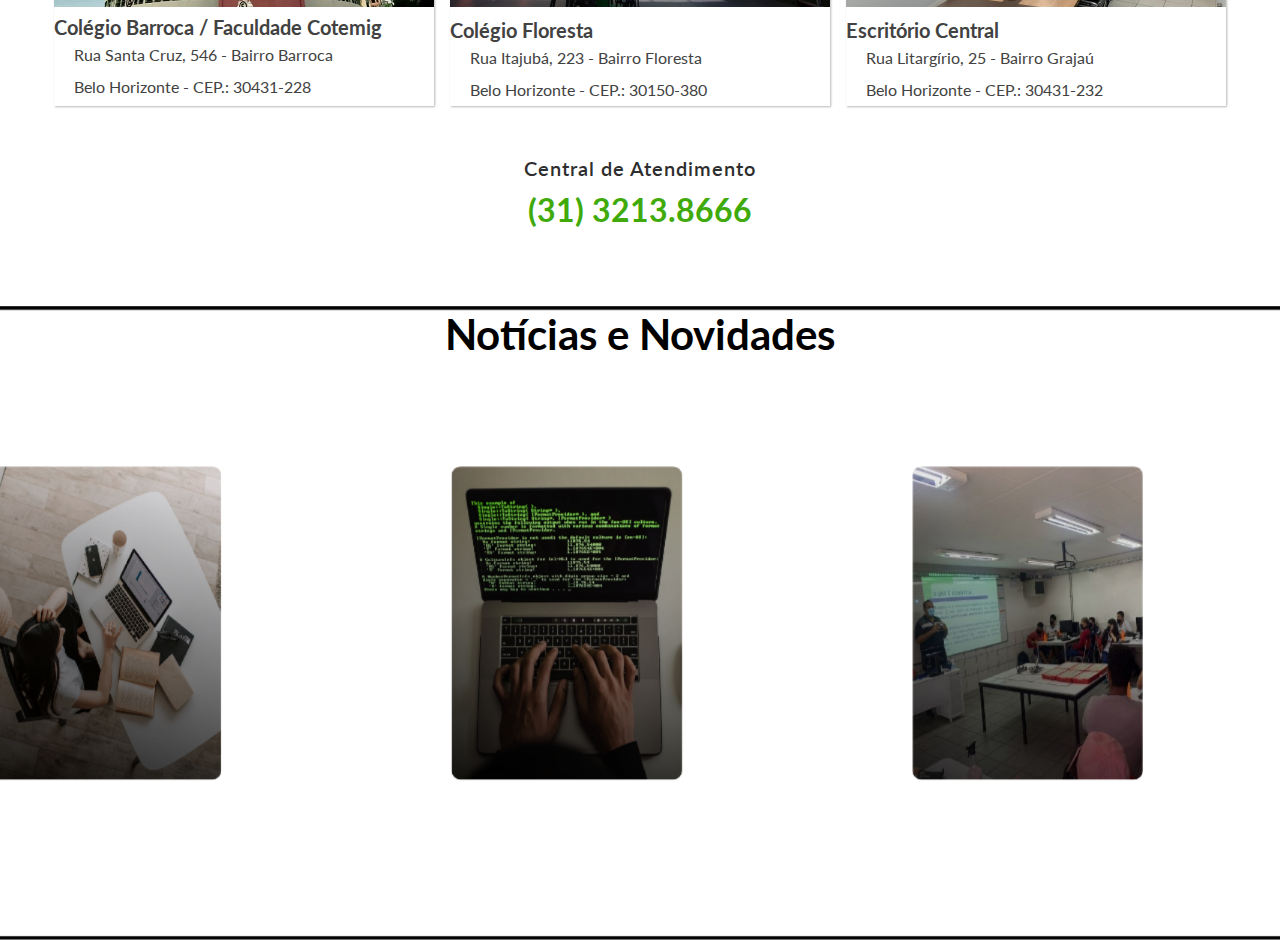
==== commit d8b03565: ";" ====
--- a/Cotemig/index.html
+++ b/Cotemig/index.html
@@ -121,13 +121,12 @@
     </section>
     <h2>Notícias e Novidades</h2>
     <div class="joelho">
-        <div class="estudo"> <img src="imagens/estudo.png">
-            <h3>DOCUMENTOS <br> INSTITUCIONAIS DA <br> FACULDADE COTEMIG</h3>
-            <p>Em 23 de Maio de 2022</p>
-         </div>
-        <div class="hacker"> <img src="imagens/hacker.png"></div>
-        <div class="cnsd"> <img src="imagens/cnsd.jpg"></div> 
-        <div class="visual"> <img src="imagens/visuals.png"></div>
+        <img src="imagens/estudo.png" class="estudo">
+        <!-- <h3>DOCUMENTOS <br> INSTITUCIONAIS DA <br> FACULDADE COTEMIG</h3>
+        <p>Em 23 de Maio de 2022</p> -->
+        <img src="imagens/hacker.png" class="estudo">
+        <img src="imagens/cnsd.jpg" class="estudo">
+        <img src="imagens/visuals.png" class="estudo">
     </div>
 </body>
 
--- a/Cotemig/cotemig.css
+++ b/Cotemig/cotemig.css
@@ -143,6 +143,7 @@
     color: white;
     font-weight: 500;
     font-size: 25px;
+    position: absolute;
     top: 130vh;
     left: 8vw;
 }
@@ -217,6 +218,7 @@
     color: white;
     font-weight: 500;
     font-size: 25px;
+    position: absolute;
     top: 133vh;
     left: 31vw;
 }
@@ -268,7 +270,6 @@
 div.ADS>p {
     font-size: 0.8em;
     font-weight: 600;
-    ;
 }
 
 .CC {
@@ -316,6 +317,7 @@
     color: white;
     font-weight: 500;
     font-size: 25px;
+    position: absolute;
     top: 133vh;
     left: 54vw;
 }
@@ -394,6 +396,7 @@
     color: white;
     font-weight: 500;
     font-size: 25px;
+    position: absolute;
     top: 130vh;
 }
 
@@ -525,16 +528,30 @@
     display: flex;
     justify-content: space-evenly;
     margin-top: 80px;
+    font-size: 42px;
 }
 
 .joelho {
-    display: flex;
-    overflow: hidden;
-    align-items: flex-start;
-}
-div.estudo>img {
+    border: solid;
+    transform: scale(1.2);
+    max-width: 100vw;
+    display: flex;
+    align-items: center
+}
+
+.estudo {
+    width: 30vw;
+    height: 58vh;
     transform: scale(0.5);
     border-radius: 15px;
+    display: flex;
+    flex-direction: column;
+}
+
+
+.hacker {
+    width: 30vw;
+    height: 58vh;
 }
 
 div.hacker>img {
